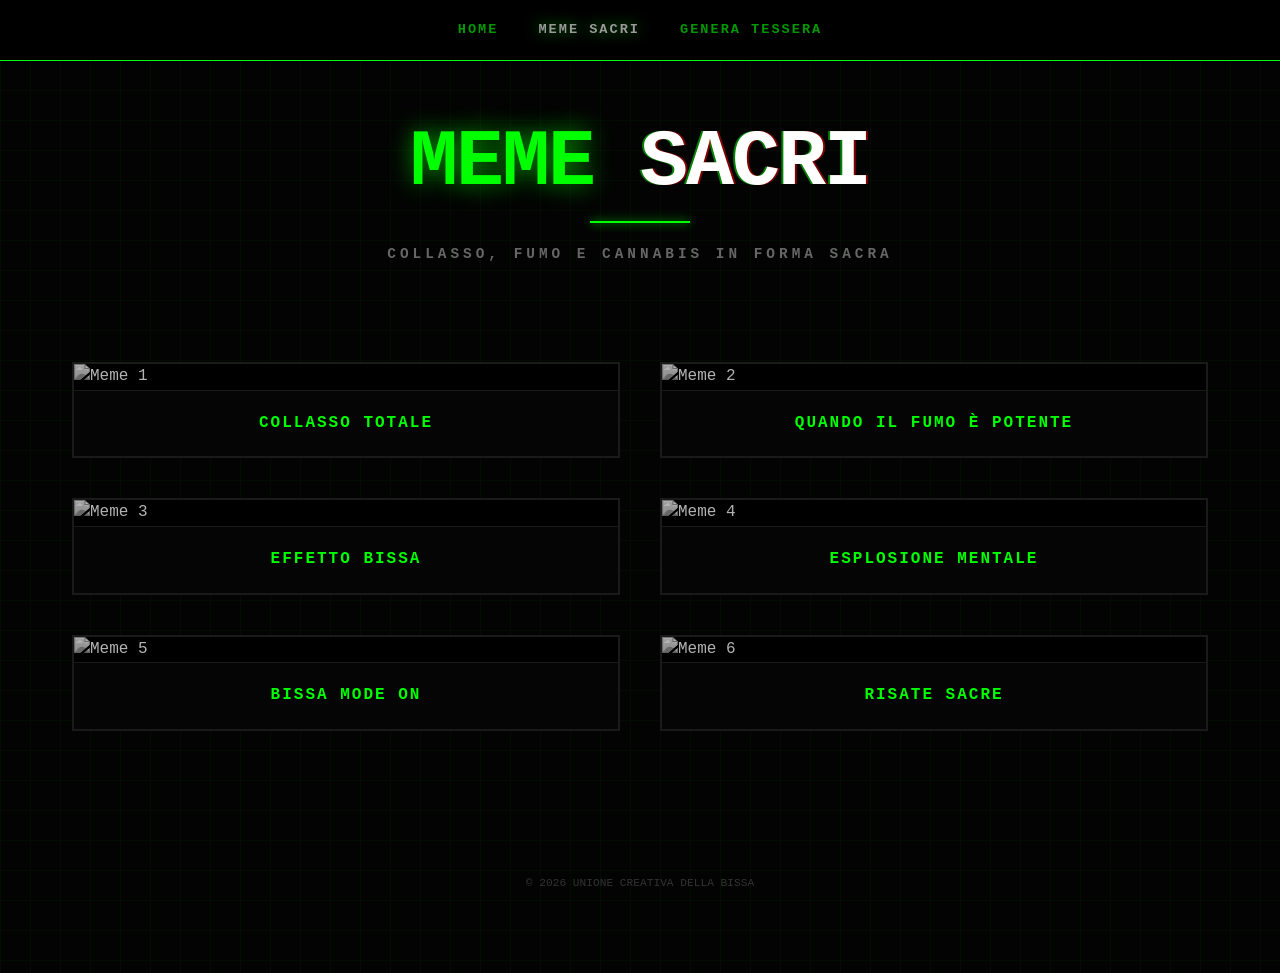
==== meme.html @ ab6228ea "Update meme.html" ====
<!DOCTYPE html>
<html lang="it">
<head>
    <meta charset="UTF-8">
    <meta name="viewport" content="width=device-width, initial-scale=1.0">
    <title>Meme Sacri – Unione Creativa della Bissa</title>
    <link rel="stylesheet" href="style.css">
</head>
<body>

    <nav class="navbar">
        <a href="index.html">Home</a>
        <a href="meme.html" style="color: #fff; text-shadow: 0 0 15px #0f0;">Meme Sacri</a>
        <a href="tessera.html">Genera Tessera</a>
    </nav>

    <header class="hero-small">
        <h1 class="glow-title"><span class="highlight">MEME</span> SACRI</h1>
        <div class="divider"></div>
        <p class="subtitle">COLLASSO, FUMO E CANNABIS IN FORMA SACRA</p>
    </header>

    <main class="main-content">
        <section class="cards">
            
            <div class="card">
                <img src="https://media.giphy.com/media/v1.Y2lkPTc5MGI3NjExM25tdHI0dDh4dDQzdHNrdzM2cTU2OHlpNXdyMjB5eTFodDI0aTFmdSZlcD12MV9naWZzX3NlYXJjaCZjdD1n/3oEjHGr1Fhz0kyv8Ig/giphy.gif" alt="Meme 1">
                <p>Collasso totale</p>
            </div>

            <div class="card">
                <img src="https://media.giphy.com/media/l0HlSNOxJB956qwfK/giphy.gif" alt="Meme 2">
                <p>Quando il fumo è potente</p>
            </div>

            <div class="card">
                <img src="https://media.giphy.com/media/xT0xeJpnrWC4XWblEk/giphy.gif" alt="Meme 3">
                <p>Effetto bissa</p>
            </div>

            <div class="card">
                <img src="https://media.giphy.com/media/3o6ZtpxSZbQRRnwCKQ/giphy.gif" alt="Meme 4">
                <p>Esplosione mentale</p>
            </div>

            <div class="card">
                <img src="https://media.giphy.com/media/26BRv0ThflsHCqDrG/giphy.gif" alt="Meme 5">
                <p>Bissa mode on</p>
            </div>

            <div class="card">
                <img src="https://media.giphy.com/media/3o7TKLq1H0S5FX6o6Q/giphy.gif" alt="Meme 6">
                <p>Risate sacre</p>
            </div>

        </section>
    </main>

    <footer>
        <p>&copy; 2026 Unione Creativa della Bissa</p>
    </footer>

</body>
</html>
---- style.css ----
/* =========================================
   CORE SETUP & GRID BACKGROUND
   ========================================= */
* { margin: 0; padding: 0; box-sizing: border-box; }

body { 
    font-family: 'Courier New', Courier, monospace;
    background: #030303; 
    color: #fff; 
    line-height: 1.6;
    overflow-x: hidden;
    background-image: 
        linear-gradient(rgba(0, 255, 0, 0.03) 1px, transparent 1px),
        linear-gradient(90deg, rgba(0, 255, 0, 0.03) 1px, transparent 1px);
    background-size: 30px 30px;
}

/* =========================================
   NAVBAR
   ========================================= */
.navbar { 
    display: flex; justify-content: center; gap: 2.5rem; 
    padding: 1.2rem; background: rgba(0, 0, 0, 0.9); 
    border-bottom: 1px solid #0f0; position: sticky; top: 0; z-index: 1000;
    backdrop-filter: blur(10px);
}

.navbar a { 
    color: #0f0; text-decoration: none; font-weight: bold;
    font-size: 0.85rem; letter-spacing: 2px; text-transform: uppercase;
    transition: 0.3s; opacity: 0.6;
}

.navbar a:hover { opacity: 1; text-shadow: 0 0 10px #0f0; }

/* =========================================
   HERO SECTIONS
   ========================================= */
.hero {
    padding: 8rem 2rem 4rem; text-align: center;
    background: radial-gradient(circle at center, rgba(0, 255, 0, 0.08) 0%, transparent 70%);
}

.hero-small {
    padding: 4rem 1rem 2rem; text-align: center;
}

.glow-title {
    font-size: clamp(2.5rem, 8vw, 5rem); line-height: 0.95; color: #fff;
    margin-bottom: 1rem; text-transform: uppercase; letter-spacing: -2px;
    text-shadow: 2px 0 rgba(255,0,0,0.5), -2px 0 rgba(0,255,0,0.5); /* Glitch */
}

.highlight { color: #0f0; text-shadow: 0 0 25px rgba(0, 255, 0, 0.6); }

.subtitle {
    color: #666; font-size: 0.9rem; letter-spacing: 4px;
    text-transform: uppercase; font-weight: bold;
}

.divider {
    height: 2px; width: 100px; background: #0f0; margin: 20px auto; 
    box-shadow: 0 0 10px #0f0;
}

/* Pulsanti */
.hero-btns {
    margin-top: 3rem; display: flex; justify-content: center; gap: 15px;
}

.btn-primary, .btn-secondary {
    padding: 14px 28px; text-decoration: none; font-weight: bold;
    text-transform: uppercase; font-size: 0.8rem; border-radius: 2px;
    transition: 0.3s;
}

.btn-primary { background: #0f0; color: #000; border: 1px solid #0f0; }
.btn-secondary { border: 1px solid #444; color: #888; }

.btn-primary:hover { box-shadow: 0 0 25px #0f0; transform: scale(1.05); }
.btn-secondary:hover { border-color: #0f0; color: #0f0; background: rgba(0,255,0,0.05); }

/* =========================================
   LAYOUT INDEX (Allineato e Flex)
   ========================================= */
.main-content { max-width: 1200px; margin: 0 auto; padding: 4rem 2rem; }

.manifesto {
    display: flex; flex-wrap: wrap; gap: 2.5rem; /* Flex per altezza uguale */
}

.manifesto-card {
    flex: 1; min-width: 300px; /* Si espandono uguali */
    background: rgba(10, 10, 10, 0.85); padding: 3rem;
    border: 1px solid #1a1a1a; transition: 0.4s; backdrop-filter: blur(4px);
    display: flex; flex-direction: column; justify-content: center;
}

.manifesto-card:hover {
    border-color: #0f0; transform: translateY(-5px);
    box-shadow: 0 0 30px rgba(0, 255, 0, 0.1);
}

.manifesto-card h2 { 
    color: #0f0; margin-bottom: 1.5rem; text-transform: uppercase; 
    font-size: 1.4rem; display: flex; align-items: center; gap: 10px;
}
.manifesto-card h2::after { content: "_"; animation: blink 1s infinite; }
@keyframes blink { 50% { opacity: 0; } }

/* =========================================
   PILASTRI HACKER STYLE (Il fix richiesto)
   ========================================= */
.pilastri-list { list-style: none; width: 100%; }

.pilastri-list li {
    background: rgba(0, 255, 0, 0.02);
    border: 1px solid rgba(0, 255, 0, 0.1);
    margin-bottom: 12px; padding: 15px;
    display: flex; align-items: center;
    transition: all 0.3s ease; cursor: crosshair;
}

.pilastri-list li:hover {
    background: rgba(0, 255, 0, 0.1); border-color: #0f0;
    transform: translateX(10px); box-shadow: -5px 0 15px rgba(0, 255, 0, 0.2);
}

.pilastri-list span {
    font-family: monospace; font-weight: bold; color: #000;
    background: #0f0; padding: 4px 8px; margin-right: 15px;
    font-size: 0.8rem; box-shadow: 0 0 5px #0f0;
}

/* =========================================
   MEME GRID - GIGANTI (400px+)
   ========================================= */
.cards { 
    display: grid;
    /* Qui sta la magia: minimo 400px rende le card enormi */
    grid-template-columns: repeat(auto-fill, minmax(400px, 1fr));
    gap: 40px; 
}

.card { 
    background: #000; border: 2px solid #1a1a1a; 
    transition: 0.4s; overflow: hidden; position: relative;
}

.card:hover { 
    border-color: #0f0; transform: scale(1.02); z-index: 10;
    box-shadow: 0 0 30px rgba(0, 255, 0, 0.15); 
}

.card img { 
    width: 100%; height: 400px; /* Immagini altissime */
    object-fit: cover; filter: grayscale(100%) brightness(0.7); 
    transition: 0.5s; 
}

.card:hover img { filter: grayscale(0%) brightness(1); }

.card p { 
    padding: 20px; color: #0f0; font-size: 1rem; 
    text-align: center; font-weight: bold; text-transform: uppercase; letter-spacing: 2px;
    background: #050505; border-top: 1px solid #1a1a1a;
}

footer { text-align: center; padding: 5rem; color: #333; font-size: 0.7rem; text-transform: uppercase; }

@media (max-width: 768px) {
    .manifesto { flex-direction: column; }
    .hero { padding: 4rem 1rem; }
    .hero-btns { flex-direction: column; }
    .cards { grid-template-columns: 1fr; } /* Mobile: una colonna gigante */
}
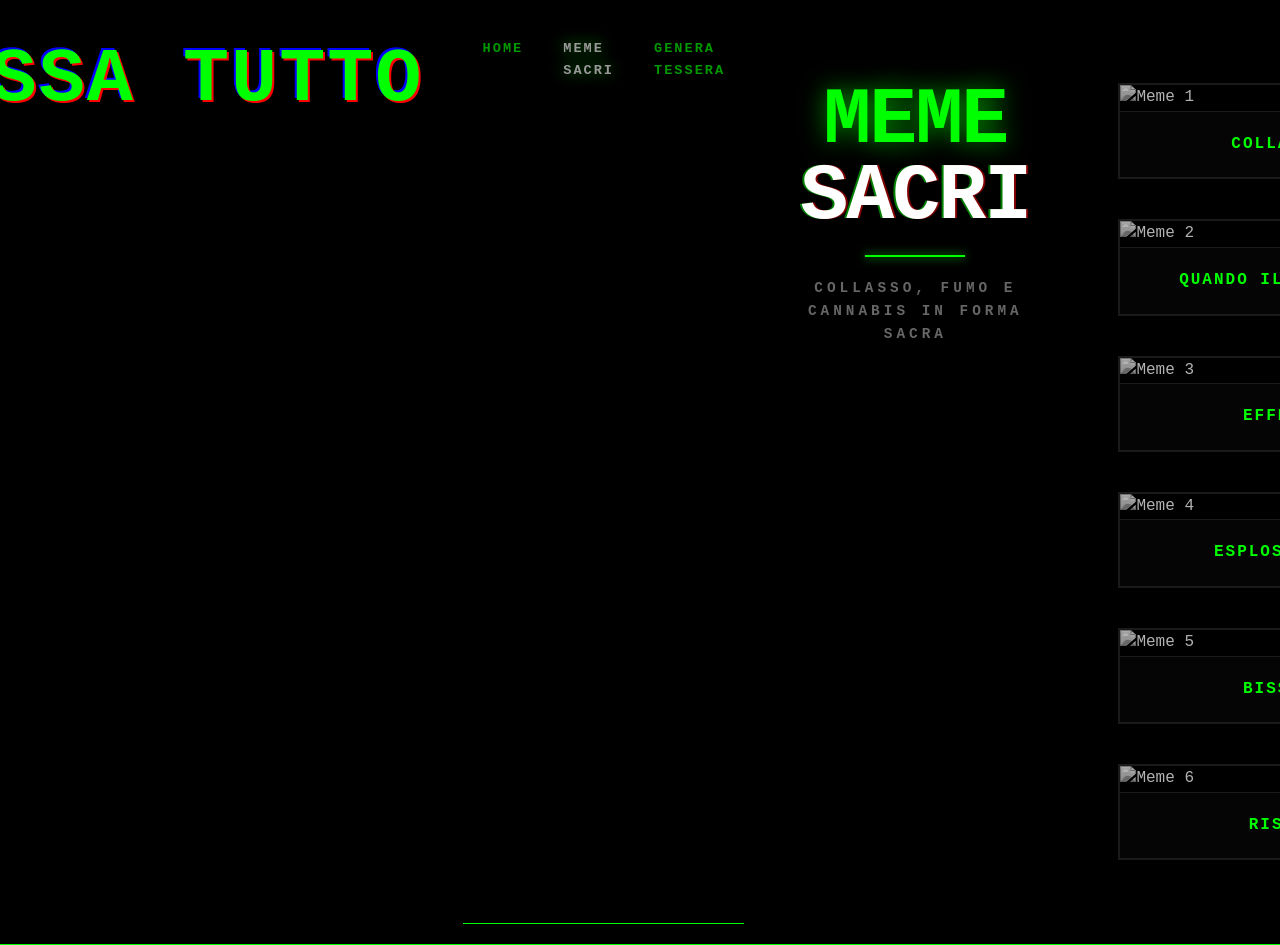
==== commit 14cf7699: "Update meme.html" ====
--- a/meme.html
+++ b/meme.html
@@ -7,6 +7,39 @@
     <link rel="stylesheet" href="style.css">
 </head>
 <body>
+
+<div id="bissa-popup">
+        <h1 id="bissa-text">⚠️ BISSA TUTTO ⚠️</h1>
+    </div>
+
+    <nav class="navbar">
+    ```
+
+**Sostituisci lo Script alla fine (prima di `</body>`):**
+
+```html
+    <footer>
+        <p>&copy; 2026 Unione Creativa della Bissa</p>
+    </footer>
+
+    <script>
+        function triggerBissa() {
+            const popup = document.getElementById('bissa-popup');
+            
+            // 1. Aggiunge la classe che fa partire l'animazione di zoom-in
+            popup.classList.add('active');
+            
+            // 2. Aspetta 1.8 secondi e rimuove la classe (zoom-out)
+            setTimeout(() => {
+                popup.classList.remove('active');
+            }, 1800);
+        }
+    </script>
+    
+
+    <div id="bissa-overlay">
+        <h1 id="bissa-text">BISSA TUTTO</h1>
+    </div>
 
     <nav class="navbar">
         <a href="index.html">Home</a>
@@ -23,32 +56,32 @@
     <main class="main-content">
         <section class="cards">
             
-            <div class="card">
+            <div class="card" onclick="triggerBissa()">
                 <img src="https://media.giphy.com/media/v1.Y2lkPTc5MGI3NjExM25tdHI0dDh4dDQzdHNrdzM2cTU2OHlpNXdyMjB5eTFodDI0aTFmdSZlcD12MV9naWZzX3NlYXJjaCZjdD1n/3oEjHGr1Fhz0kyv8Ig/giphy.gif" alt="Meme 1">
                 <p>Collasso totale</p>
             </div>
 
-            <div class="card">
+            <div class="card" onclick="triggerBissa()">
                 <img src="https://media.giphy.com/media/l0HlSNOxJB956qwfK/giphy.gif" alt="Meme 2">
                 <p>Quando il fumo è potente</p>
             </div>
 
-            <div class="card">
+            <div class="card" onclick="triggerBissa()">
                 <img src="https://media.giphy.com/media/xT0xeJpnrWC4XWblEk/giphy.gif" alt="Meme 3">
                 <p>Effetto bissa</p>
             </div>
 
-            <div class="card">
+            <div class="card" onclick="triggerBissa()">
                 <img src="https://media.giphy.com/media/3o6ZtpxSZbQRRnwCKQ/giphy.gif" alt="Meme 4">
                 <p>Esplosione mentale</p>
             </div>
 
-            <div class="card">
+            <div class="card" onclick="triggerBissa()">
                 <img src="https://media.giphy.com/media/26BRv0ThflsHCqDrG/giphy.gif" alt="Meme 5">
                 <p>Bissa mode on</p>
             </div>
 
-            <div class="card">
+            <div class="card" onclick="triggerBissa()">
                 <img src="https://media.giphy.com/media/3o7TKLq1H0S5FX6o6Q/giphy.gif" alt="Meme 6">
                 <p>Risate sacre</p>
             </div>
@@ -60,5 +93,19 @@
         <p>&copy; 2026 Unione Creativa della Bissa</p>
     </footer>
 
+    <script>
+        function triggerBissa() {
+            const overlay = document.getElementById('bissa-overlay');
+            
+            // 1. Mostra l'overlay
+            overlay.style.display = 'flex';
+            
+            // 2. Aspetta 1.5 secondi e poi nascondilo
+            setTimeout(() => {
+                overlay.style.display = 'none';
+            }, 1500);
+        }
+    </script>
+
 </body>
 </html>
--- a/style.css
+++ b/style.css
@@ -174,3 +174,59 @@
     .hero-btns { flex-direction: column; }
     .cards { grid-template-columns: 1fr; } /* Mobile: una colonna gigante */
 }
+
+/* =========================================
+   POPUP "BISSA TUTTO" (Centrale)
+   ========================================= */
+/* Il contenitore del popup (inizialmente nascosto) */
+#bissa-popup {
+    position: fixed;
+    top: 50%;
+    left: 50%;
+    /* Centratura perfetta + parte piccolissimo (scale 0) */
+    transform: translate(-50%, -50%) scale(0);
+    background: #000;
+    border: 4px solid #0f0;
+    padding: 40px 60px;
+    box-shadow: 
+        0 0 0 100vmax rgba(0,0,0,0.7), /* Scurisce lo sfondo dietro */
+        0 0 60px rgba(0, 255, 0, 0.8), /* Bagliore verde esterno */
+        inset 0 0 20px rgba(0, 255, 0, 0.2); /* Bagliore interno */
+    z-index: 9999;
+    display: flex;
+    justify-content: center;
+    align-items: center;
+    /* Animazione di entrata "elastica" */
+    transition: transform 0.3s cubic-bezier(0.34, 1.56, 0.64, 1);
+    pointer-events: none; /* Evita click accidentali mentre è invisibile */
+    opacity: 0;
+}
+
+/* Quando aggiungiamo la classe .active col Javascript */
+#bissa-popup.active {
+    transform: translate(-50%, -50%) scale(1); /* Diventa grande normale */
+    opacity: 1;
+    pointer-events: auto;
+}
+
+/* Il testo dentro che trema */
+#bissa-text {
+    font-size: clamp(2.5rem, 6vw, 5rem);
+    font-weight: 900;
+    color: #0f0;
+    text-transform: uppercase;
+    letter-spacing: 2px;
+    text-shadow: 
+        2px 2px #f00,
+        -2px -2px #00f;
+    animation: violentShake 0.15s infinite; /* Tremolio veloce */
+    white-space: nowrap;
+}
+
+@keyframes violentShake {
+    0% { transform: translate(2px, 2px) rotate(1deg); }
+    25% { transform: translate(-2px, -3px) rotate(-1deg); }
+    50% { transform: translate(3px, 1px) rotate(2deg); }
+    75% { transform: translate(-3px, 2px) rotate(-2deg); }
+    100% { transform: translate(2px, -1px) rotate(1deg); }
+}
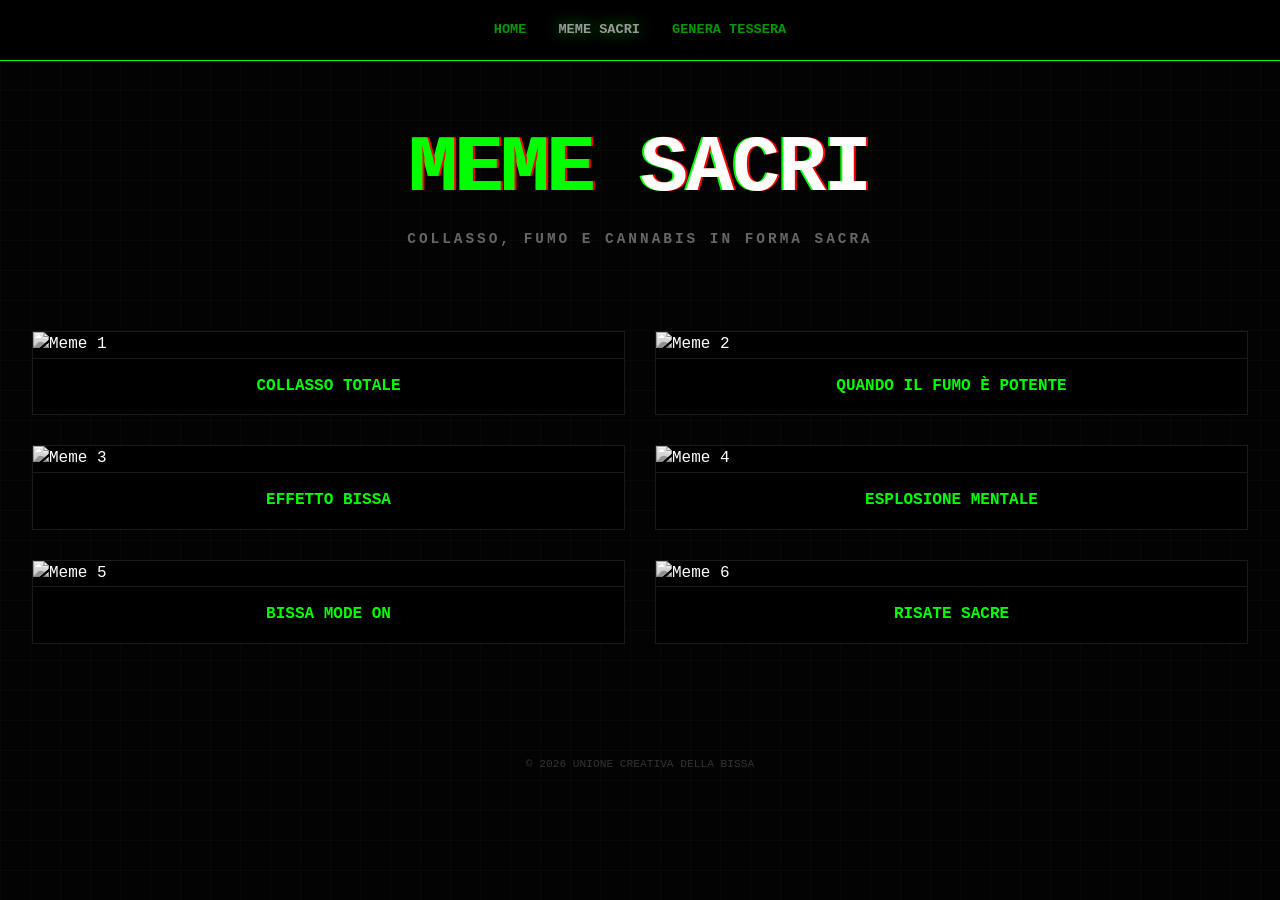
==== commit 8148bbc4: "Update meme.html" ====
--- a/meme.html
+++ b/meme.html
@@ -8,37 +8,8 @@
 </head>
 <body>
 
-<div id="bissa-popup">
+    <div id="bissa-popup">
         <h1 id="bissa-text">⚠️ BISSA TUTTO ⚠️</h1>
-    </div>
-
-    <nav class="navbar">
-    ```
-
-**Sostituisci lo Script alla fine (prima di `</body>`):**
-
-```html
-    <footer>
-        <p>&copy; 2026 Unione Creativa della Bissa</p>
-    </footer>
-
-    <script>
-        function triggerBissa() {
-            const popup = document.getElementById('bissa-popup');
-            
-            // 1. Aggiunge la classe che fa partire l'animazione di zoom-in
-            popup.classList.add('active');
-            
-            // 2. Aspetta 1.8 secondi e rimuove la classe (zoom-out)
-            setTimeout(() => {
-                popup.classList.remove('active');
-            }, 1800);
-        }
-    </script>
-    
-
-    <div id="bissa-overlay">
-        <h1 id="bissa-text">BISSA TUTTO</h1>
     </div>
 
     <nav class="navbar">
@@ -95,14 +66,14 @@
 
     <script>
         function triggerBissa() {
-            const overlay = document.getElementById('bissa-overlay');
+            const popup = document.getElementById('bissa-popup');
             
-            // 1. Mostra l'overlay
-            overlay.style.display = 'flex';
+            // Attiva il popup centrale
+            popup.classList.add('active');
             
-            // 2. Aspetta 1.5 secondi e poi nascondilo
+            // Lo nasconde dopo 1.5 secondi
             setTimeout(() => {
-                overlay.style.display = 'none';
+                popup.classList.remove('active');
             }, 1500);
         }
     </script>
--- a/style.css
+++ b/style.css
@@ -1,232 +1,88 @@
 /* =========================================
-   CORE SETUP & GRID BACKGROUND
+   CORE & GRID BACKGROUND
    ========================================= */
 * { margin: 0; padding: 0; box-sizing: border-box; }
 
 body { 
     font-family: 'Courier New', Courier, monospace;
-    background: #030303; 
-    color: #fff; 
-    line-height: 1.6;
-    overflow-x: hidden;
-    background-image: 
-        linear-gradient(rgba(0, 255, 0, 0.03) 1px, transparent 1px),
-        linear-gradient(90deg, rgba(0, 255, 0, 0.03) 1px, transparent 1px);
+    background: #030303; color: #fff; line-height: 1.6;
+    background-image: linear-gradient(rgba(0, 255, 0, 0.03) 1px, transparent 1px), 
+                      linear-gradient(90deg, rgba(0, 255, 0, 0.03) 1px, transparent 1px);
     background-size: 30px 30px;
 }
 
+/* NAVBAR */
+.navbar { 
+    display: flex; justify-content: center; gap: 2rem; padding: 1.2rem;
+    background: rgba(0,0,0,0.95); border-bottom: 1px solid #0f0;
+    position: sticky; top: 0; z-index: 1000; backdrop-filter: blur(10px);
+}
+.navbar a { color: #0f0; text-decoration: none; font-weight: bold; font-size: 0.85rem; text-transform: uppercase; opacity: 0.6; transition: 0.3s; }
+.navbar a:hover { opacity: 1; text-shadow: 0 0 10px #0f0; }
+
+/* HERO SECTIONS */
+.hero { padding: 6rem 2rem 3rem; text-align: center; }
+.hero-small { padding: 4rem 1rem 2rem; text-align: center; }
+.glow-title { font-size: clamp(2.5rem, 8vw, 5rem); text-transform: uppercase; letter-spacing: -2px; text-shadow: 2px 0 #f00, -2px 0 #0f0; line-height: 1.1; }
+.highlight { color: #0f0; }
+.subtitle { color: #666; font-size: 0.9rem; letter-spacing: 3px; text-transform: uppercase; margin-top: 15px; font-weight: bold; }
+
 /* =========================================
-   NAVBAR
+   HOME: MANIFESTO & PILASTRI (Fix Altezze)
    ========================================= */
-.navbar { 
-    display: flex; justify-content: center; gap: 2.5rem; 
-    padding: 1.2rem; background: rgba(0, 0, 0, 0.9); 
-    border-bottom: 1px solid #0f0; position: sticky; top: 0; z-index: 1000;
-    backdrop-filter: blur(10px);
+.manifesto { 
+    display: flex; flex-wrap: wrap; gap: 2rem; 
+    align-items: stretch; /* Fix: Card con altezza uguale */
+}
+.manifesto-card { 
+    flex: 1; min-width: 320px; background: rgba(10, 10, 10, 0.9); 
+    padding: 2.5rem; border: 1px solid #1a1a1a; transition: 0.4s;
+}
+.manifesto-card:hover { border-color: #0f0; box-shadow: 0 0 20px rgba(0,255,0,0.1); }
+.manifesto-card h2 { color: #0f0; margin-bottom: 1.5rem; text-transform: uppercase; font-size: 1.5rem; border-left: 3px solid #0f0; padding-left: 15px; }
+
+.pilastri-list { list-style: none; }
+.pilastri-list li { 
+    background: rgba(0, 255, 0, 0.03); border: 1px solid rgba(0, 255, 0, 0.1);
+    margin-bottom: 10px; padding: 12px; display: flex; align-items: center; 
+    font-size: 1rem; transition: 0.3s; 
+}
+.pilastri-list li:hover { background: rgba(0, 255, 0, 0.1); border-color: #0f0; transform: translateX(10px); }
+.pilastri-list span { background: #0f0; color: #000; font-weight: bold; padding: 2px 8px; margin-right: 15px; font-size: 0.8rem; }
+
+/* =========================================
+   MEME: GRID GIGANTE
+   ========================================= */
+.main-content { max-width: 1300px; margin: 0 auto; padding: 3rem 2rem; }
+.cards { 
+    display: grid; 
+    grid-template-columns: repeat(auto-fit, minmax(400px, 1fr)); /* Meme giganti */
+    gap: 30px; 
+}
+.card { background: #000; border: 1px solid #1a1a1a; transition: 0.4s; overflow: hidden; cursor: pointer; }
+.card:hover { border-color: #0f0; transform: translateY(-10px); }
+.card img { width: 100%; height: 450px; object-fit: cover; filter: grayscale(100%); transition: 0.5s; }
+.card:hover img { filter: grayscale(0%); }
+.card p { padding: 15px; color: #0f0; text-align: center; font-weight: bold; text-transform: uppercase; border-top: 1px solid #1a1a1a; }
+
+/* =========================================
+   POPUP BISSA TUTTO (Centrale)
+   ========================================= */
+#bissa-popup {
+    position: fixed; top: 50%; left: 50%;
+    transform: translate(-50%, -50%) scale(0);
+    z-index: 9999; background: #000; border: 5px solid #0f0;
+    padding: 40px; opacity: 0; pointer-events: none;
+    transition: 0.2s cubic-bezier(0.175, 0.885, 0.32, 1.275);
+    box-shadow: 0 0 100px rgba(0,0,0,0.9), 0 0 40px rgba(0,255,0,0.4);
+}
+#bissa-popup.active { transform: translate(-50%, -50%) scale(1); opacity: 1; }
+#bissa-text { font-size: 4rem; color: #0f0; font-weight: 900; animation: shake 0.1s infinite; text-shadow: 3px 0 #f00; }
+
+@keyframes shake {
+    0% { transform: translate(1px, 1px); }
+    50% { transform: translate(-1px, -2px); }
+    100% { transform: translate(1px, 1px); }
 }
 
-.navbar a { 
-    color: #0f0; text-decoration: none; font-weight: bold;
-    font-size: 0.85rem; letter-spacing: 2px; text-transform: uppercase;
-    transition: 0.3s; opacity: 0.6;
-}
-
-.navbar a:hover { opacity: 1; text-shadow: 0 0 10px #0f0; }
-
-/* =========================================
-   HERO SECTIONS
-   ========================================= */
-.hero {
-    padding: 8rem 2rem 4rem; text-align: center;
-    background: radial-gradient(circle at center, rgba(0, 255, 0, 0.08) 0%, transparent 70%);
-}
-
-.hero-small {
-    padding: 4rem 1rem 2rem; text-align: center;
-}
-
-.glow-title {
-    font-size: clamp(2.5rem, 8vw, 5rem); line-height: 0.95; color: #fff;
-    margin-bottom: 1rem; text-transform: uppercase; letter-spacing: -2px;
-    text-shadow: 2px 0 rgba(255,0,0,0.5), -2px 0 rgba(0,255,0,0.5); /* Glitch */
-}
-
-.highlight { color: #0f0; text-shadow: 0 0 25px rgba(0, 255, 0, 0.6); }
-
-.subtitle {
-    color: #666; font-size: 0.9rem; letter-spacing: 4px;
-    text-transform: uppercase; font-weight: bold;
-}
-
-.divider {
-    height: 2px; width: 100px; background: #0f0; margin: 20px auto; 
-    box-shadow: 0 0 10px #0f0;
-}
-
-/* Pulsanti */
-.hero-btns {
-    margin-top: 3rem; display: flex; justify-content: center; gap: 15px;
-}
-
-.btn-primary, .btn-secondary {
-    padding: 14px 28px; text-decoration: none; font-weight: bold;
-    text-transform: uppercase; font-size: 0.8rem; border-radius: 2px;
-    transition: 0.3s;
-}
-
-.btn-primary { background: #0f0; color: #000; border: 1px solid #0f0; }
-.btn-secondary { border: 1px solid #444; color: #888; }
-
-.btn-primary:hover { box-shadow: 0 0 25px #0f0; transform: scale(1.05); }
-.btn-secondary:hover { border-color: #0f0; color: #0f0; background: rgba(0,255,0,0.05); }
-
-/* =========================================
-   LAYOUT INDEX (Allineato e Flex)
-   ========================================= */
-.main-content { max-width: 1200px; margin: 0 auto; padding: 4rem 2rem; }
-
-.manifesto {
-    display: flex; flex-wrap: wrap; gap: 2.5rem; /* Flex per altezza uguale */
-}
-
-.manifesto-card {
-    flex: 1; min-width: 300px; /* Si espandono uguali */
-    background: rgba(10, 10, 10, 0.85); padding: 3rem;
-    border: 1px solid #1a1a1a; transition: 0.4s; backdrop-filter: blur(4px);
-    display: flex; flex-direction: column; justify-content: center;
-}
-
-.manifesto-card:hover {
-    border-color: #0f0; transform: translateY(-5px);
-    box-shadow: 0 0 30px rgba(0, 255, 0, 0.1);
-}
-
-.manifesto-card h2 { 
-    color: #0f0; margin-bottom: 1.5rem; text-transform: uppercase; 
-    font-size: 1.4rem; display: flex; align-items: center; gap: 10px;
-}
-.manifesto-card h2::after { content: "_"; animation: blink 1s infinite; }
-@keyframes blink { 50% { opacity: 0; } }
-
-/* =========================================
-   PILASTRI HACKER STYLE (Il fix richiesto)
-   ========================================= */
-.pilastri-list { list-style: none; width: 100%; }
-
-.pilastri-list li {
-    background: rgba(0, 255, 0, 0.02);
-    border: 1px solid rgba(0, 255, 0, 0.1);
-    margin-bottom: 12px; padding: 15px;
-    display: flex; align-items: center;
-    transition: all 0.3s ease; cursor: crosshair;
-}
-
-.pilastri-list li:hover {
-    background: rgba(0, 255, 0, 0.1); border-color: #0f0;
-    transform: translateX(10px); box-shadow: -5px 0 15px rgba(0, 255, 0, 0.2);
-}
-
-.pilastri-list span {
-    font-family: monospace; font-weight: bold; color: #000;
-    background: #0f0; padding: 4px 8px; margin-right: 15px;
-    font-size: 0.8rem; box-shadow: 0 0 5px #0f0;
-}
-
-/* =========================================
-   MEME GRID - GIGANTI (400px+)
-   ========================================= */
-.cards { 
-    display: grid;
-    /* Qui sta la magia: minimo 400px rende le card enormi */
-    grid-template-columns: repeat(auto-fill, minmax(400px, 1fr));
-    gap: 40px; 
-}
-
-.card { 
-    background: #000; border: 2px solid #1a1a1a; 
-    transition: 0.4s; overflow: hidden; position: relative;
-}
-
-.card:hover { 
-    border-color: #0f0; transform: scale(1.02); z-index: 10;
-    box-shadow: 0 0 30px rgba(0, 255, 0, 0.15); 
-}
-
-.card img { 
-    width: 100%; height: 400px; /* Immagini altissime */
-    object-fit: cover; filter: grayscale(100%) brightness(0.7); 
-    transition: 0.5s; 
-}
-
-.card:hover img { filter: grayscale(0%) brightness(1); }
-
-.card p { 
-    padding: 20px; color: #0f0; font-size: 1rem; 
-    text-align: center; font-weight: bold; text-transform: uppercase; letter-spacing: 2px;
-    background: #050505; border-top: 1px solid #1a1a1a;
-}
-
-footer { text-align: center; padding: 5rem; color: #333; font-size: 0.7rem; text-transform: uppercase; }
-
-@media (max-width: 768px) {
-    .manifesto { flex-direction: column; }
-    .hero { padding: 4rem 1rem; }
-    .hero-btns { flex-direction: column; }
-    .cards { grid-template-columns: 1fr; } /* Mobile: una colonna gigante */
-}
-
-/* =========================================
-   POPUP "BISSA TUTTO" (Centrale)
-   ========================================= */
-/* Il contenitore del popup (inizialmente nascosto) */
-#bissa-popup {
-    position: fixed;
-    top: 50%;
-    left: 50%;
-    /* Centratura perfetta + parte piccolissimo (scale 0) */
-    transform: translate(-50%, -50%) scale(0);
-    background: #000;
-    border: 4px solid #0f0;
-    padding: 40px 60px;
-    box-shadow: 
-        0 0 0 100vmax rgba(0,0,0,0.7), /* Scurisce lo sfondo dietro */
-        0 0 60px rgba(0, 255, 0, 0.8), /* Bagliore verde esterno */
-        inset 0 0 20px rgba(0, 255, 0, 0.2); /* Bagliore interno */
-    z-index: 9999;
-    display: flex;
-    justify-content: center;
-    align-items: center;
-    /* Animazione di entrata "elastica" */
-    transition: transform 0.3s cubic-bezier(0.34, 1.56, 0.64, 1);
-    pointer-events: none; /* Evita click accidentali mentre è invisibile */
-    opacity: 0;
-}
-
-/* Quando aggiungiamo la classe .active col Javascript */
-#bissa-popup.active {
-    transform: translate(-50%, -50%) scale(1); /* Diventa grande normale */
-    opacity: 1;
-    pointer-events: auto;
-}
-
-/* Il testo dentro che trema */
-#bissa-text {
-    font-size: clamp(2.5rem, 6vw, 5rem);
-    font-weight: 900;
-    color: #0f0;
-    text-transform: uppercase;
-    letter-spacing: 2px;
-    text-shadow: 
-        2px 2px #f00,
-        -2px -2px #00f;
-    animation: violentShake 0.15s infinite; /* Tremolio veloce */
-    white-space: nowrap;
-}
-
-@keyframes violentShake {
-    0% { transform: translate(2px, 2px) rotate(1deg); }
-    25% { transform: translate(-2px, -3px) rotate(-1deg); }
-    50% { transform: translate(3px, 1px) rotate(2deg); }
-    75% { transform: translate(-3px, 2px) rotate(-2deg); }
-    100% { transform: translate(2px, -1px) rotate(1deg); }
-}
+footer { text-align: center; padding: 4rem; color: #333; font-size: 0.7rem; text-transform: uppercase; }
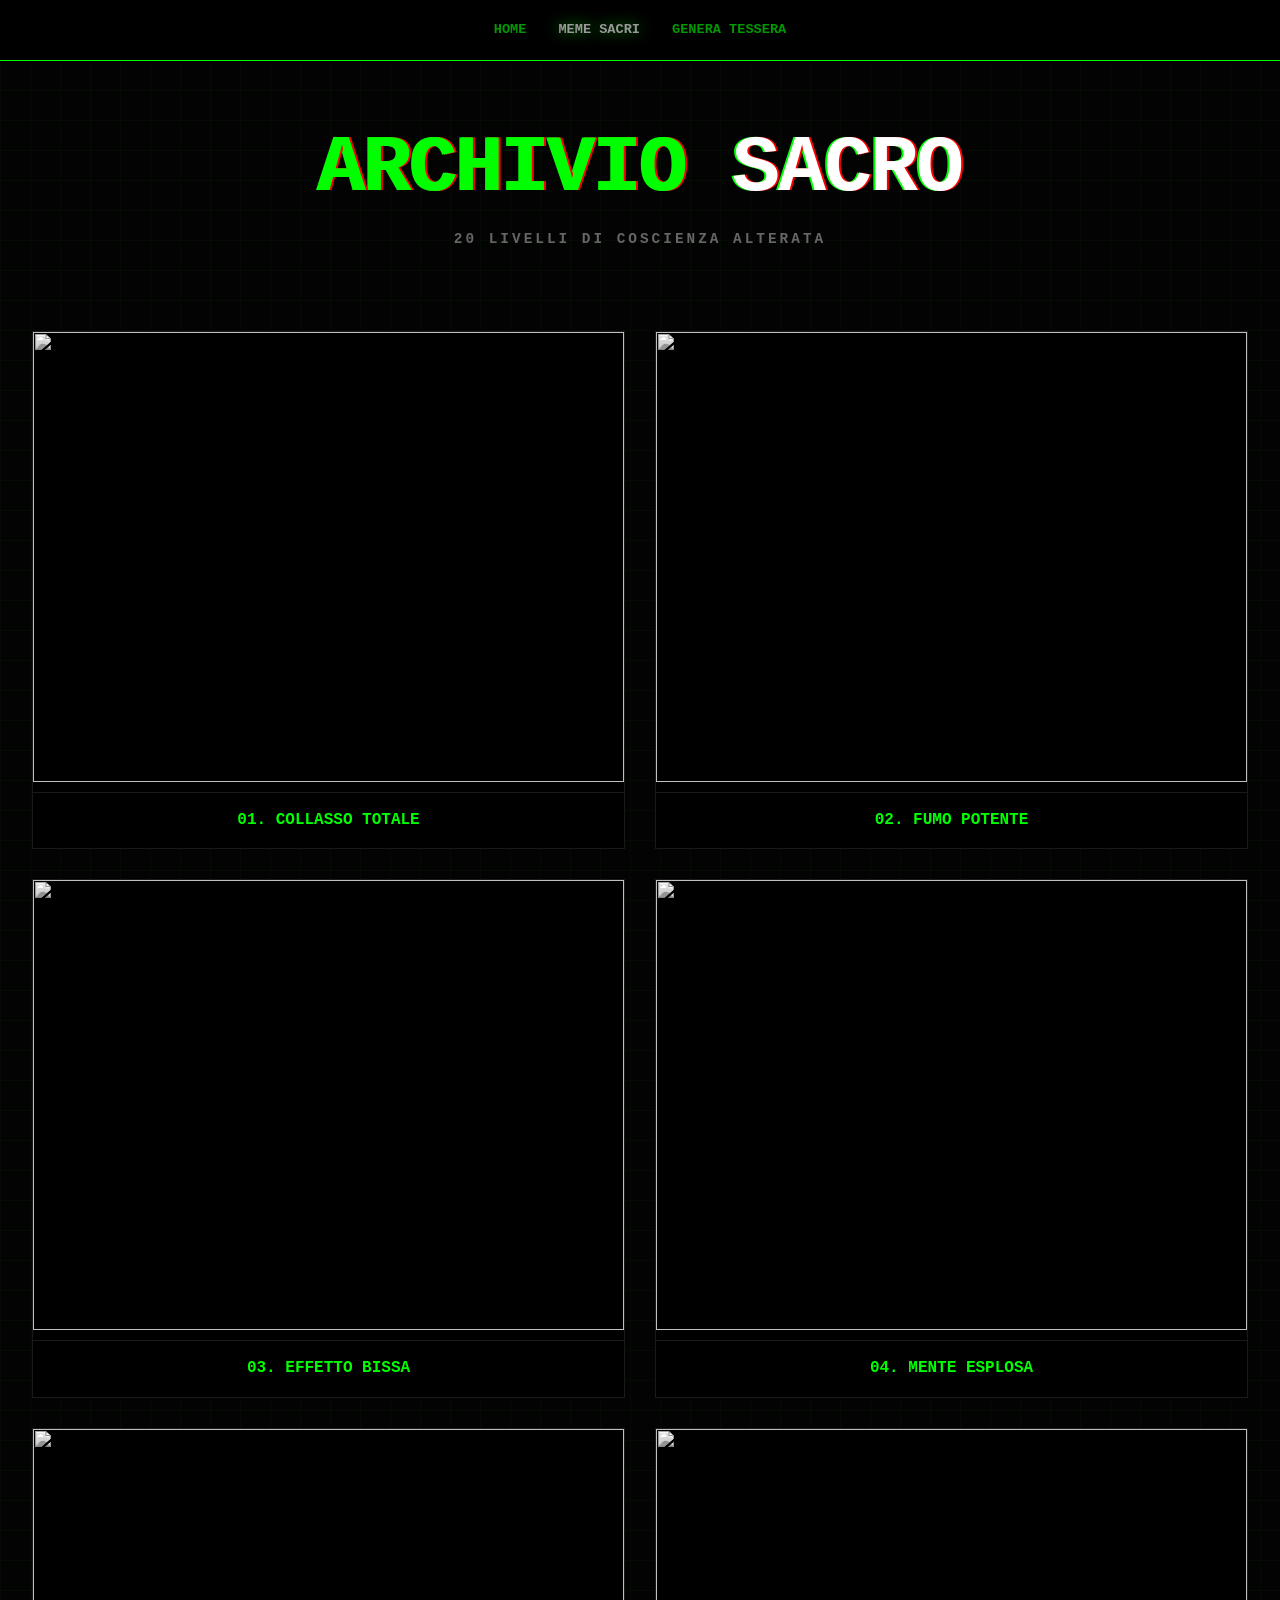
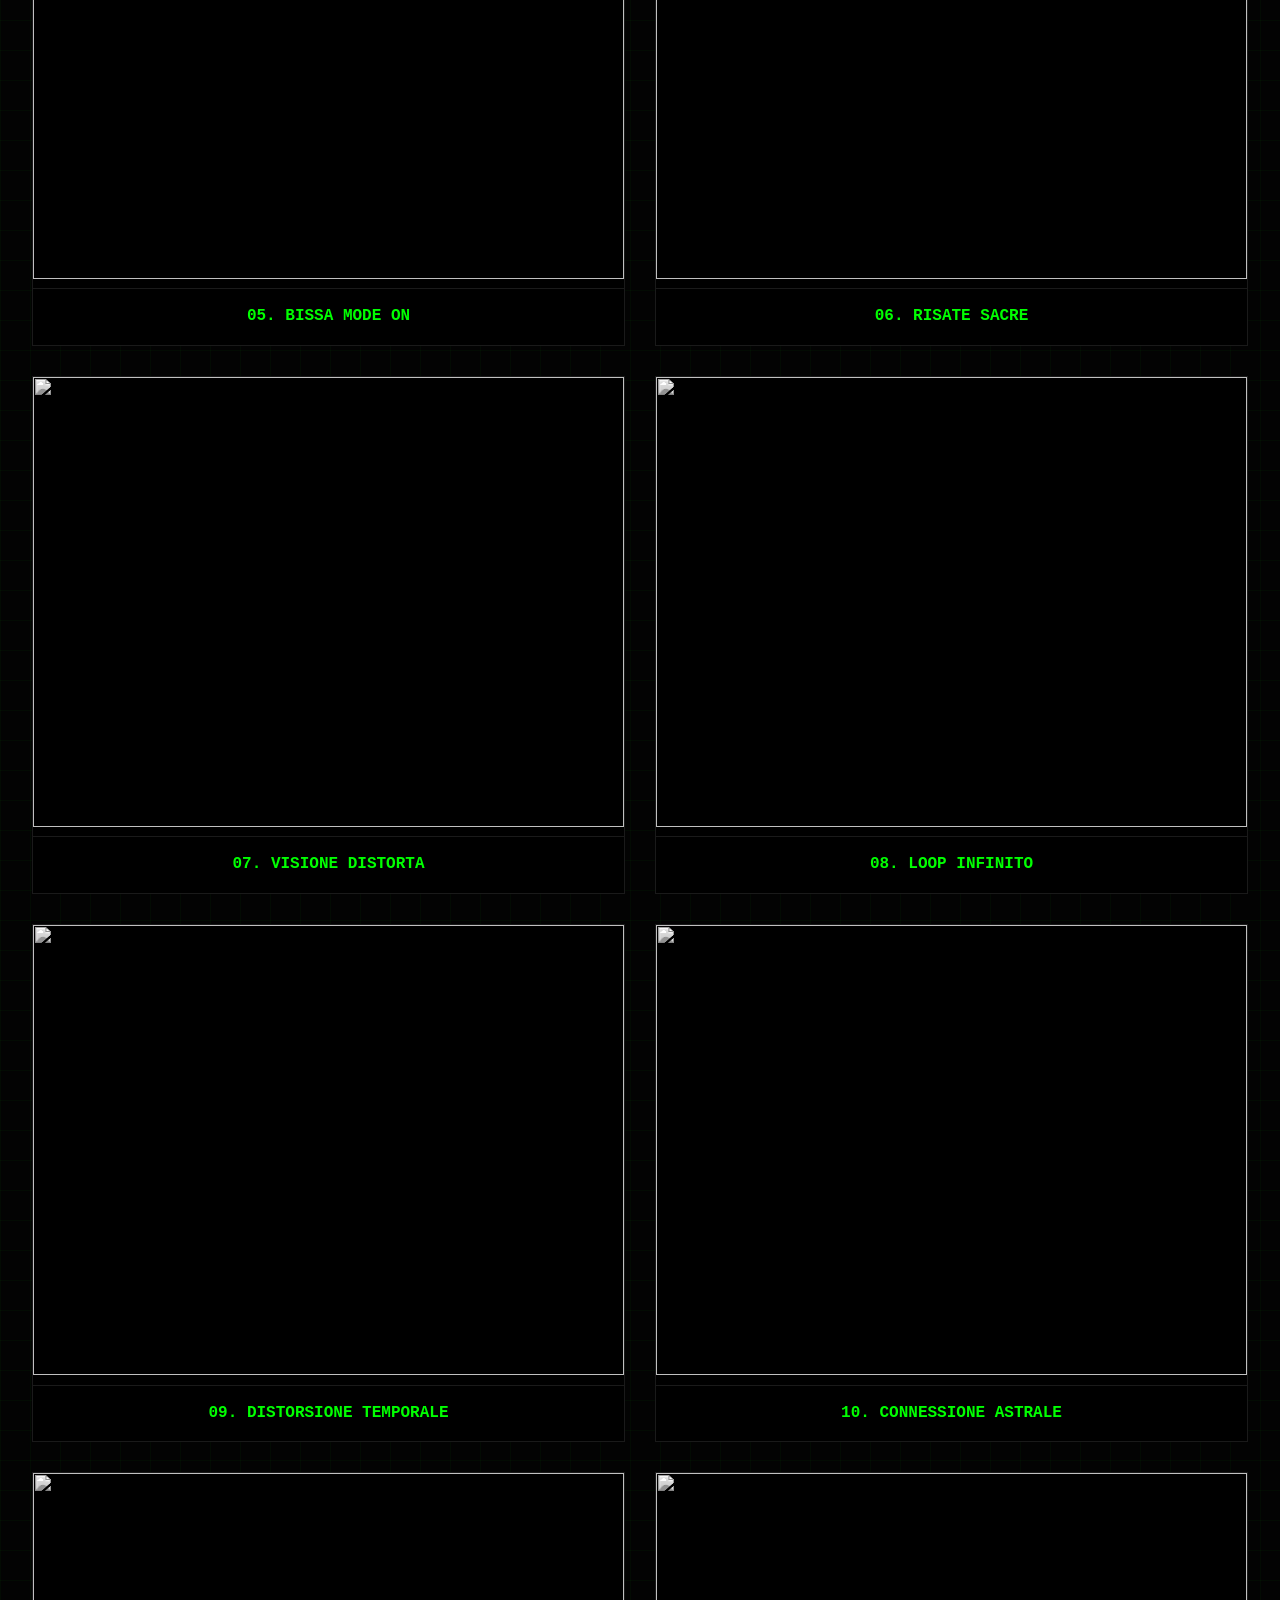
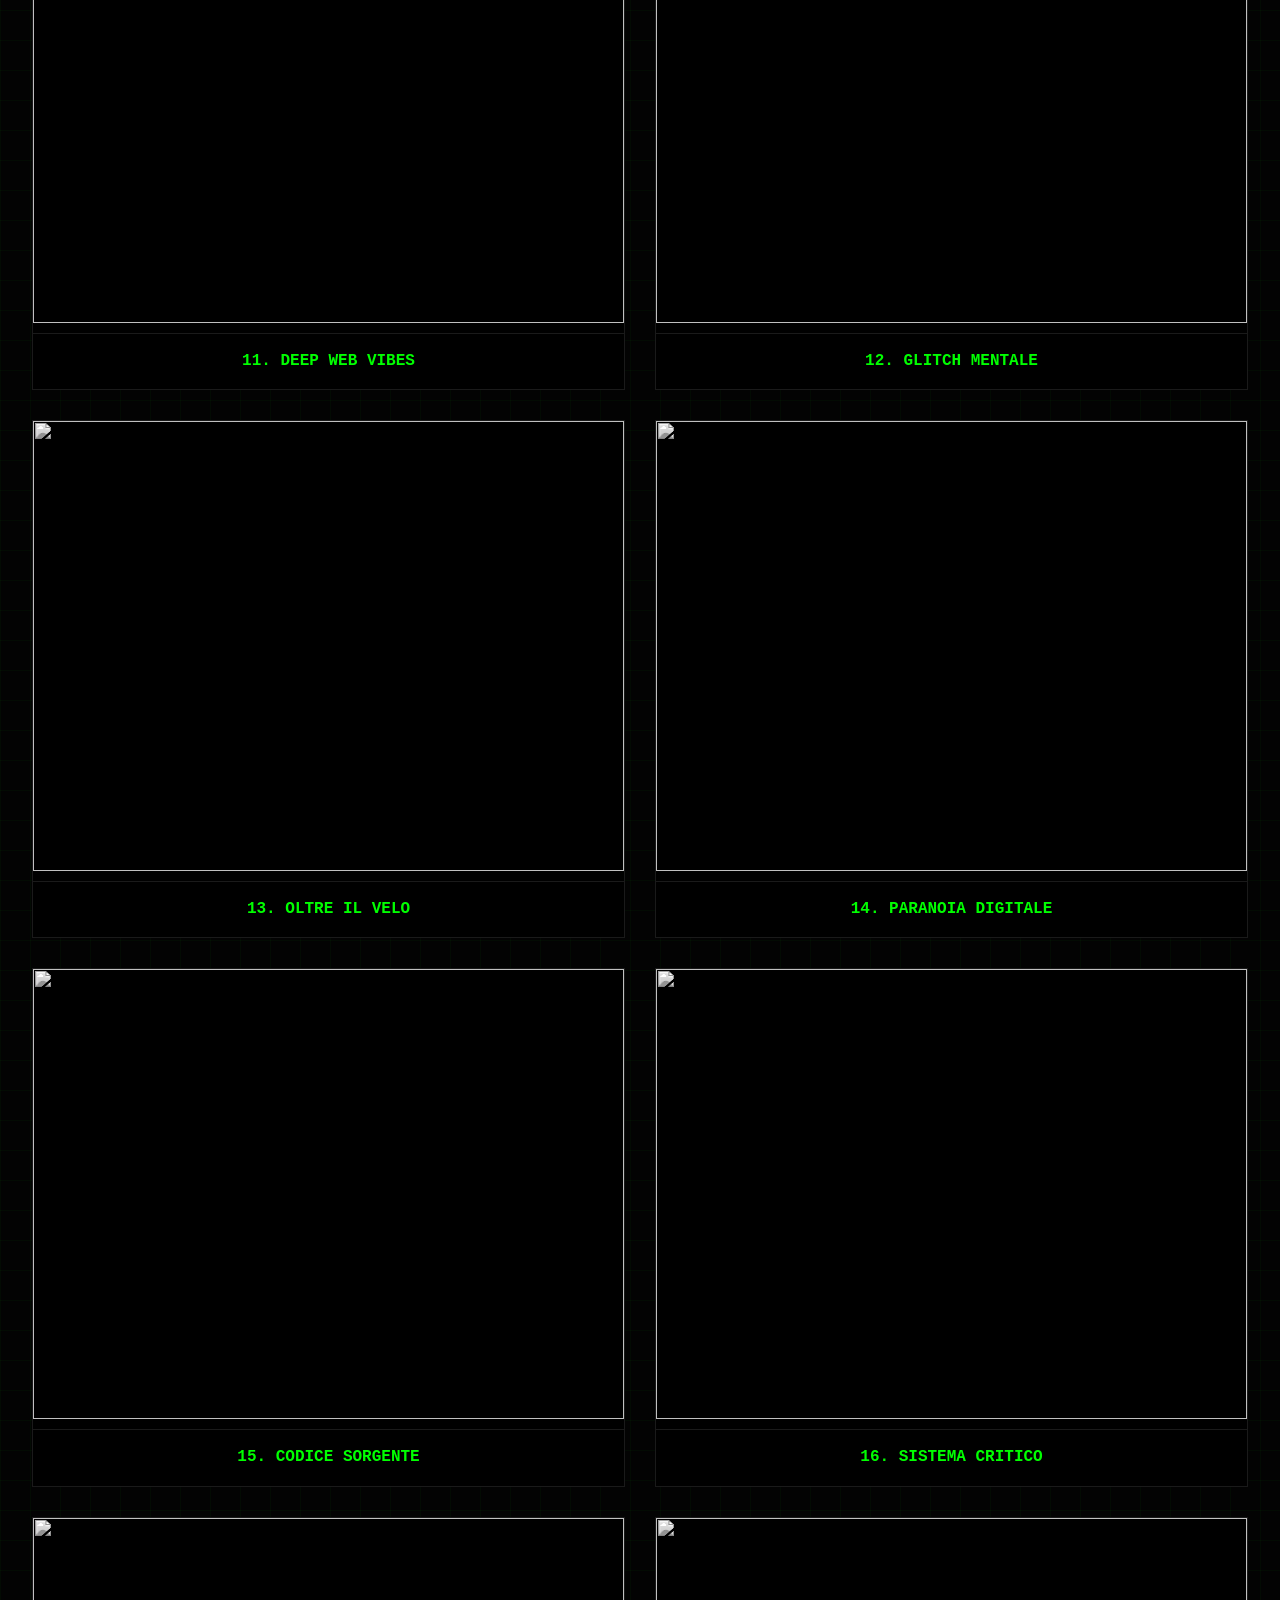
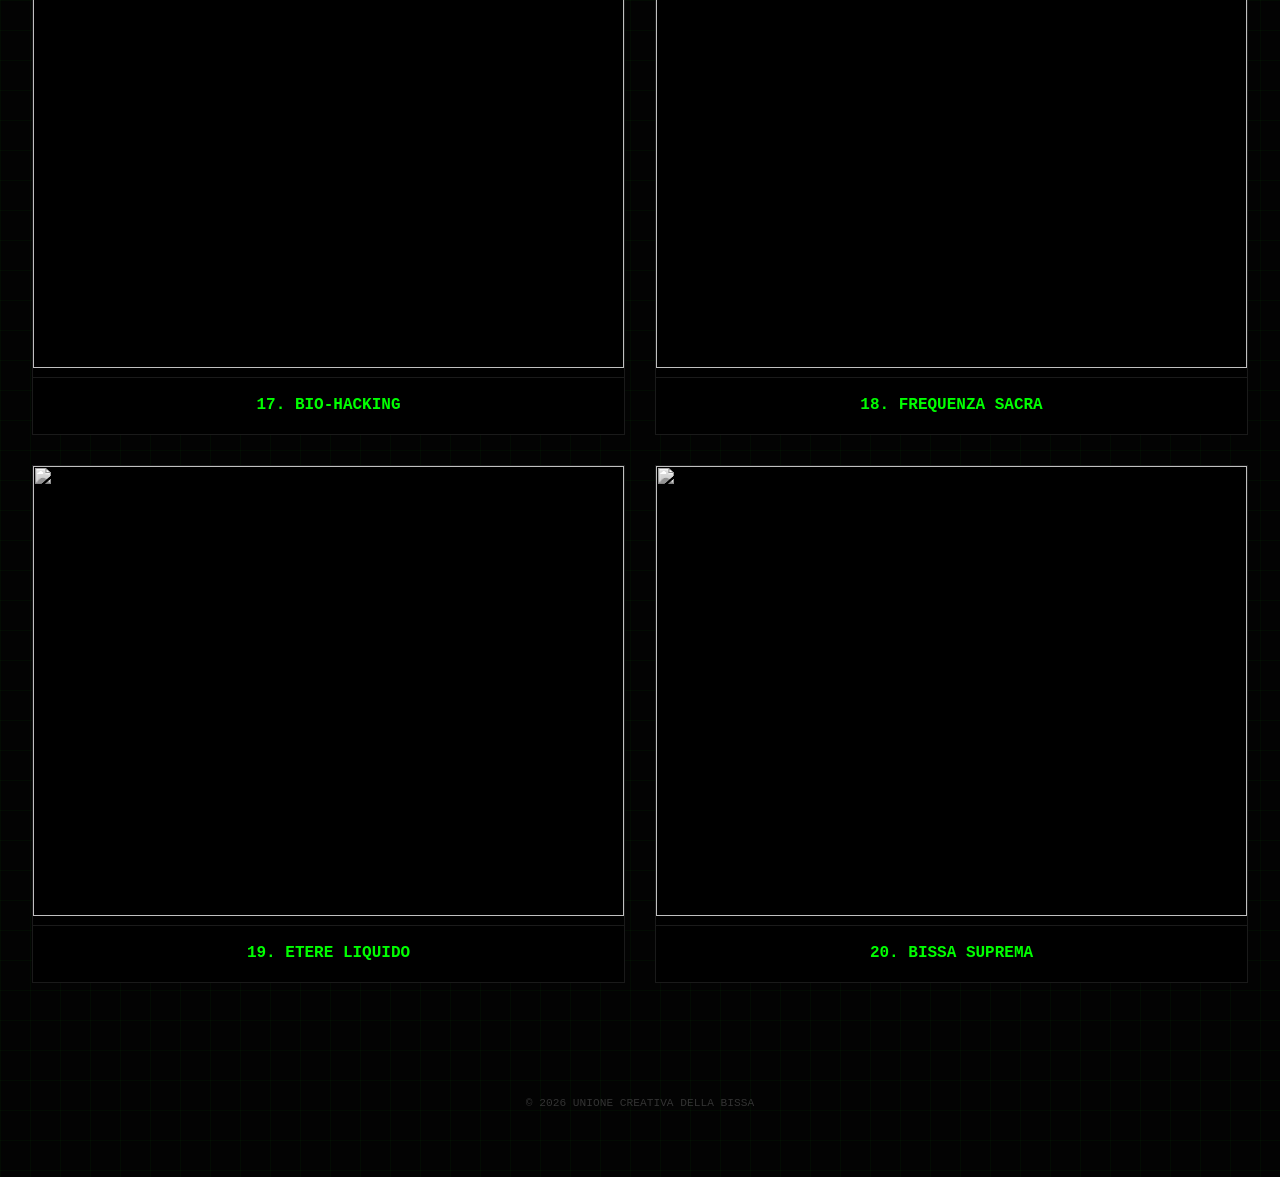
==== commit 8829ea48: "Update meme.html" ====
--- a/meme.html
+++ b/meme.html
@@ -19,45 +19,35 @@
     </nav>
 
     <header class="hero-small">
-        <h1 class="glow-title"><span class="highlight">MEME</span> SACRI</h1>
+        <h1 class="glow-title"><span class="highlight">ARCHIVIO</span> SACRO</h1>
         <div class="divider"></div>
-        <p class="subtitle">COLLASSO, FUMO E CANNABIS IN FORMA SACRA</p>
+        <p class="subtitle">20 LIVELLI DI COSCIENZA ALTERATA</p>
     </header>
 
     <main class="main-content">
         <section class="cards">
             
-            <div class="card" onclick="triggerBissa()">
-                <img src="https://media.giphy.com/media/v1.Y2lkPTc5MGI3NjExM25tdHI0dDh4dDQzdHNrdzM2cTU2OHlpNXdyMjB5eTFodDI0aTFmdSZlcD12MV9naWZzX3NlYXJjaCZjdD1n/3oEjHGr1Fhz0kyv8Ig/giphy.gif" alt="Meme 1">
-                <p>Collasso totale</p>
-            </div>
-
-            <div class="card" onclick="triggerBissa()">
-                <img src="https://media.giphy.com/media/l0HlSNOxJB956qwfK/giphy.gif" alt="Meme 2">
-                <p>Quando il fumo è potente</p>
-            </div>
-
-            <div class="card" onclick="triggerBissa()">
-                <img src="https://media.giphy.com/media/xT0xeJpnrWC4XWblEk/giphy.gif" alt="Meme 3">
-                <p>Effetto bissa</p>
-            </div>
-
-            <div class="card" onclick="triggerBissa()">
-                <img src="https://media.giphy.com/media/3o6ZtpxSZbQRRnwCKQ/giphy.gif" alt="Meme 4">
-                <p>Esplosione mentale</p>
-            </div>
-
-            <div class="card" onclick="triggerBissa()">
-                <img src="https://media.giphy.com/media/26BRv0ThflsHCqDrG/giphy.gif" alt="Meme 5">
-                <p>Bissa mode on</p>
-            </div>
-
-            <div class="card" onclick="triggerBissa()">
-                <img src="https://media.giphy.com/media/3o7TKLq1H0S5FX6o6Q/giphy.gif" alt="Meme 6">
-                <p>Risate sacre</p>
-            </div>
-
-        </section>
+            <div class="card" onclick="triggerBissa()"><img src="https://media.giphy.com/media/v1.Y2lkPTc5MGI3NjExM25tdHI0dDh4dDQzdHNrdzM2cTU2OHlpNXdyMjB5eTFodDI0aTFmdSZlcD12MV9naWZzX3NlYXJjaCZjdD1n/3oEjHGr1Fhz0kyv8Ig/giphy.gif"><p>01. Collasso Totale</p></div>
+            <div class="card" onclick="triggerBissa()"><img src="https://media.giphy.com/media/l0HlSNOxJB956qwfK/giphy.gif"><p>02. Fumo Potente</p></div>
+            <div class="card" onclick="triggerBissa()"><img src="https://media.giphy.com/media/xT0xeJpnrWC4XWblEk/giphy.gif"><p>03. Effetto Bissa</p></div>
+            <div class="card" onclick="triggerBissa()"><img src="https://media.giphy.com/media/3o6ZtpxSZbQRRnwCKQ/giphy.gif"><p>04. Mente Esplosa</p></div>
+            <div class="card" onclick="triggerBissa()"><img src="https://media.giphy.com/media/26BRv0ThflsHCqDrG/giphy.gif"><p>05. Bissa Mode On</p></div>
+            <div class="card" onclick="triggerBissa()"><img src="https://media.giphy.com/media/3o7TKLq1H0S5FX6o6Q/giphy.gif"><p>06. Risate Sacre</p></div>
+            <div class="card" onclick="triggerBissa()"><img src="https://media.giphy.com/media/v1.Y2lkPTc5MGI3NjExNHJpZGRsZ3h4ZzR0eXh4ZzR0eXh4ZzR0eXh4ZzR0eXh4ZzR0eXh4JmFjdD1n/l41lTjJqcM0K0b0K4/giphy.gif"><p>07. Visione Distorta</p></div>
+            <div class="card" onclick="triggerBissa()"><img src="https://media.giphy.com/media/v1.Y2lkPTc5MGI3NjExNHJpZGRsZ3h4ZzR0eXh4ZzR0eXh4ZzR0eXh4ZzR0eXh4ZzR0eXh4JmFjdD1n/3o7TKMGpxBRSZTQBgQ/giphy.gif"><p>08. Loop Infinito</p></div>
+            <div class="card" onclick="triggerBissa()"><img src="https://media.giphy.com/media/v1.Y2lkPTc5MGI3NjExNHJpZGRsZ3h4ZzR0eXh4ZzR0eXh4ZzR0eXh4ZzR0eXh4ZzR0eXh4JmFjdD1n/l0HlEMmUInR8SCA9O/giphy.gif"><p>09. Distorsione Temporale</p></div>
+            <div class="card" onclick="triggerBissa()"><img src="https://media.giphy.com/media/v1.Y2lkPTc5MGI3NjExNHJpZGRsZ3h4ZzR0eXh4ZzR0eXh4ZzR0eXh4ZzR0eXh4ZzR0eXh4JmFjdD1n/3o7TKVUn7iM8FMEU24/giphy.gif"><p>10. Connessione Astrale</p></div>
+            <div class="card" onclick="triggerBissa()"><img src="https://media.giphy.com/media/v1.Y2lkPTc5MGI3NjExNHJpZGRsZ3h4ZzR0eXh4ZzR0eXh4ZzR0eXh4ZzR0eXh4ZzR0eXh4JmFjdD1n/l41lTvw97PMP23kX6/giphy.gif"><p>11. Deep Web Vibes</p></div>
+            <div class="card" onclick="triggerBissa()"><img src="https://media.giphy.com/media/v1.Y2lkPTc5MGI3NjExNHJpZGRsZ3h4ZzR0eXh4ZzR0eXh4ZzR0eXh4ZzR0eXh4ZzR0eXh4JmFjdD1n/3o7TKVpx7TPr6uI7Fm/giphy.gif"><p>12. Glitch Mentale</p></div>
+            <div class="card" onclick="triggerBissa()"><img src="https://media.giphy.com/media/v1.Y2lkPTc5MGI3NjExNHJpZGRsZ3h4ZzR0eXh4ZzR0eXh4ZzR0eXh4ZzR0eXh4ZzR0eXh4JmFjdD1n/l0HlPtb9SNoLYHgrC/giphy.gif"><p>13. Oltre il Velo</p></div>
+            <div class="card" onclick="triggerBissa()"><img src="https://media.giphy.com/media/v1.Y2lkPTc5MGI3NjExNHJpZGRsZ3h4ZzR0eXh4ZzR0eXh4ZzR0eXh4ZzR0eXh4ZzR0eXh4JmFjdD1n/3o7TKVf78l3O4fF676/giphy.gif"><p>14. Paranoia Digitale</p></div>
+            <div class="card" onclick="triggerBissa()"><img src="https://media.giphy.com/media/v1.Y2lkPTc5MGI3NjExNHJpZGRsZ3h4ZzR0eXh4ZzR0eXh4ZzR0eXh4ZzR0eXh4ZzR0eXh4JmFjdD1n/l0HlR8p0I5SDA6eD6/giphy.gif"><p>15. Codice Sorgente</p></div>
+            <div class="card" onclick="triggerBissa()"><img src="https://media.giphy.com/media/v1.Y2lkPTc5MGI3NjExNHJpZGRsZ3h4ZzR0eXh4ZzR0eXh4ZzR0eXh4ZzR0eXh4ZzR0eXh4JmFjdD1n/3o7TKVUeBshM9XW7zO/giphy.gif"><p>16. Sistema Critico</p></div>
+            <div class="card" onclick="triggerBissa()"><img src="https://media.giphy.com/media/v1.Y2lkPTc5MGI3NjExNHJpZGRsZ3h4ZzR0eXh4ZzR0eXh4ZzR0eXh4ZzR0eXh4ZzR0eXh4JmFjdD1n/l0HlJ8qVq4oXoV0YQ/giphy.gif"><p>17. Bio-Hacking</p></div>
+            <div class="card" onclick="triggerBissa()"><img src="https://media.giphy.com/media/v1.Y2lkPTc5MGI3NjExNHJpZGRsZ3h4ZzR0eXh4ZzR0eXh4ZzR0eXh4ZzR0eXh4ZzR0eXh4JmFjdD1n/3o7TKV8sN6S3S7uO8M/giphy.gif"><p>18. Frequenza Sacra</p></div>
+            <div class="card" onclick="triggerBissa()"><img src="https://media.giphy.com/media/v1.Y2lkPTc5MGI3NjExNHJpZGRsZ3h4ZzR0eXh4ZzR0eXh4ZzR0eXh4ZzR0eXh4ZzR0eXh4JmFjdD1n/l0HlD4v7p2u1m7g4w/giphy.gif"><p>19. Etere Liquido</p></div>
+            <div class="card" onclick="triggerBissa()"><img src="https://media.giphy.com/media/v1.Y2lkPTc5MGI3NjExNHJpZGRsZ3h4ZzR0eXh4ZzR0eXh4ZzR0eXh4ZzR0eXh4ZzR0eXh4JmFjdD1n/3o7TKV56p78S6V6o6M/giphy.gif"><p>20. BISSA SUPREMA</p></div>
+            </section>
     </main>
 
     <footer>
@@ -67,14 +57,10 @@
     <script>
         function triggerBissa() {
             const popup = document.getElementById('bissa-popup');
-            
-            // Attiva il popup centrale
             popup.classList.add('active');
-            
-            // Lo nasconde dopo 1.5 secondi
             setTimeout(() => {
                 popup.classList.remove('active');
-            }, 1500);
+            }, 1400);
         }
     </script>
 
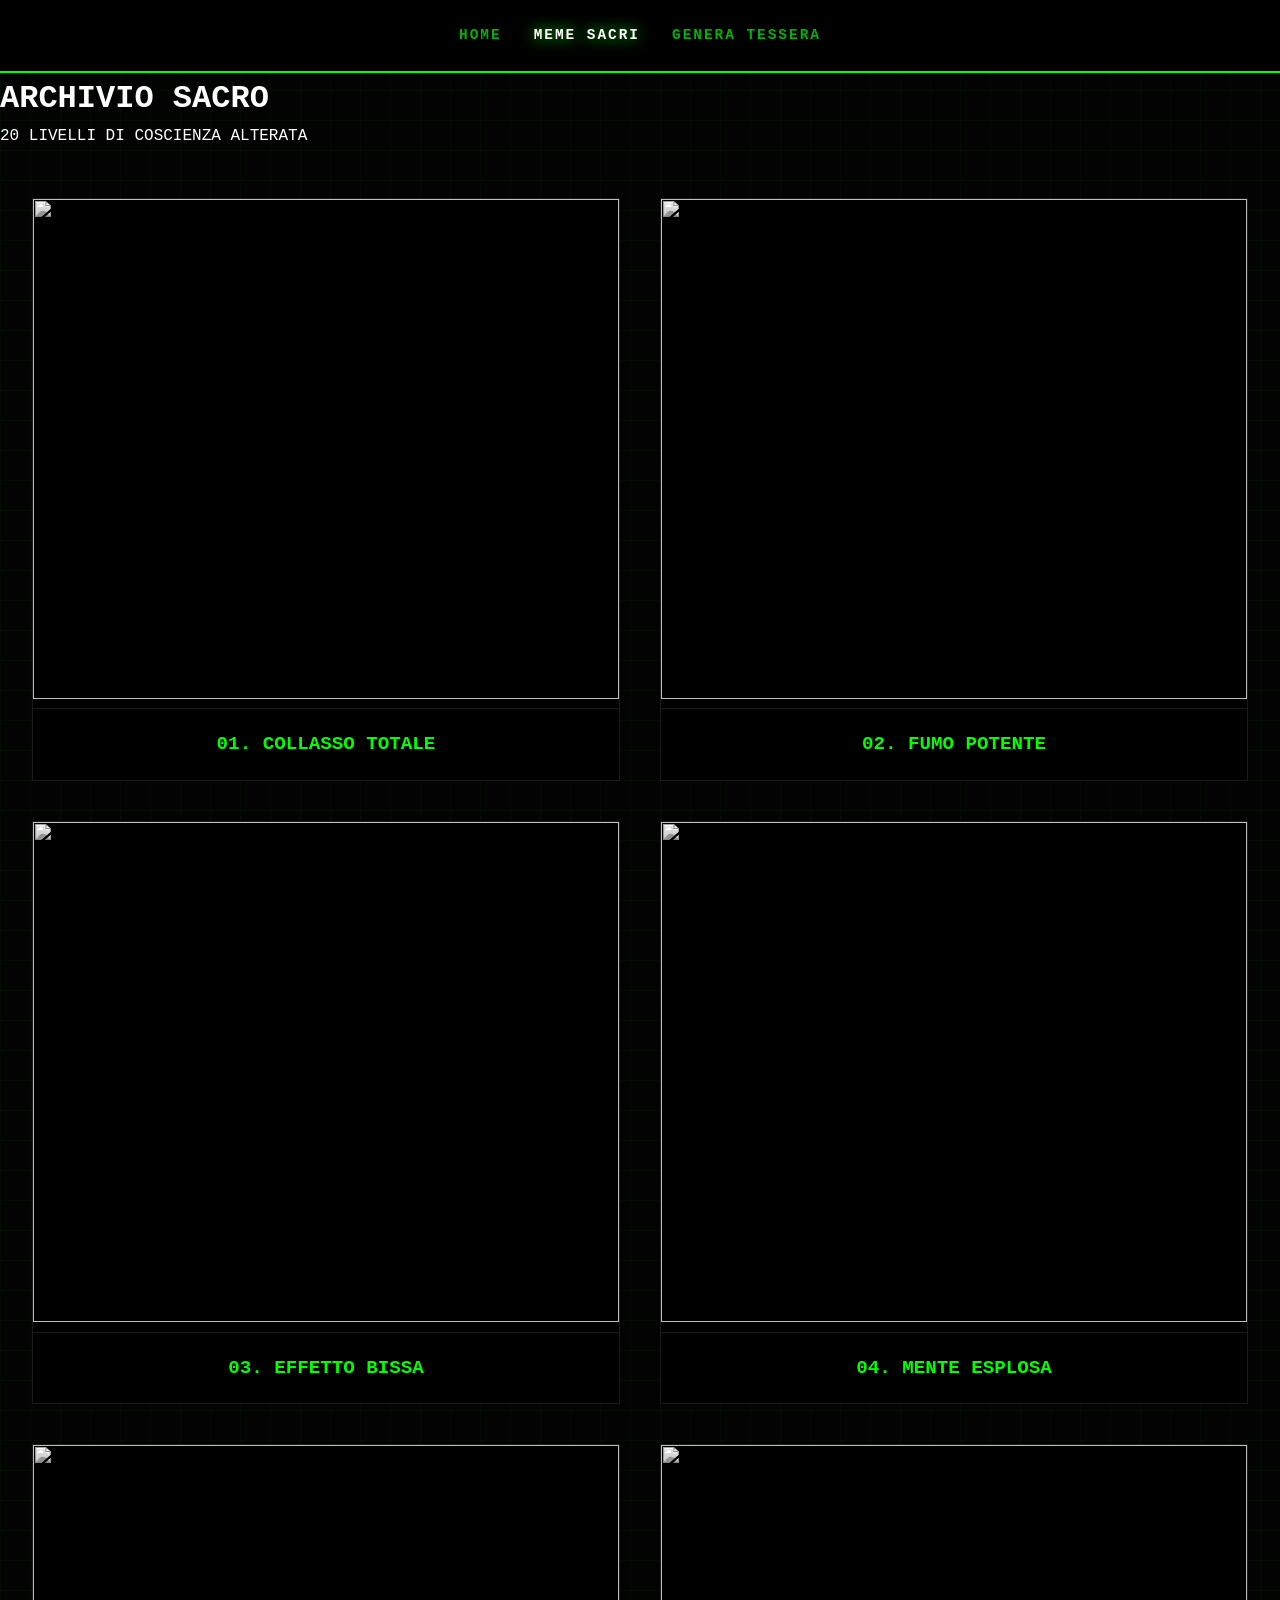
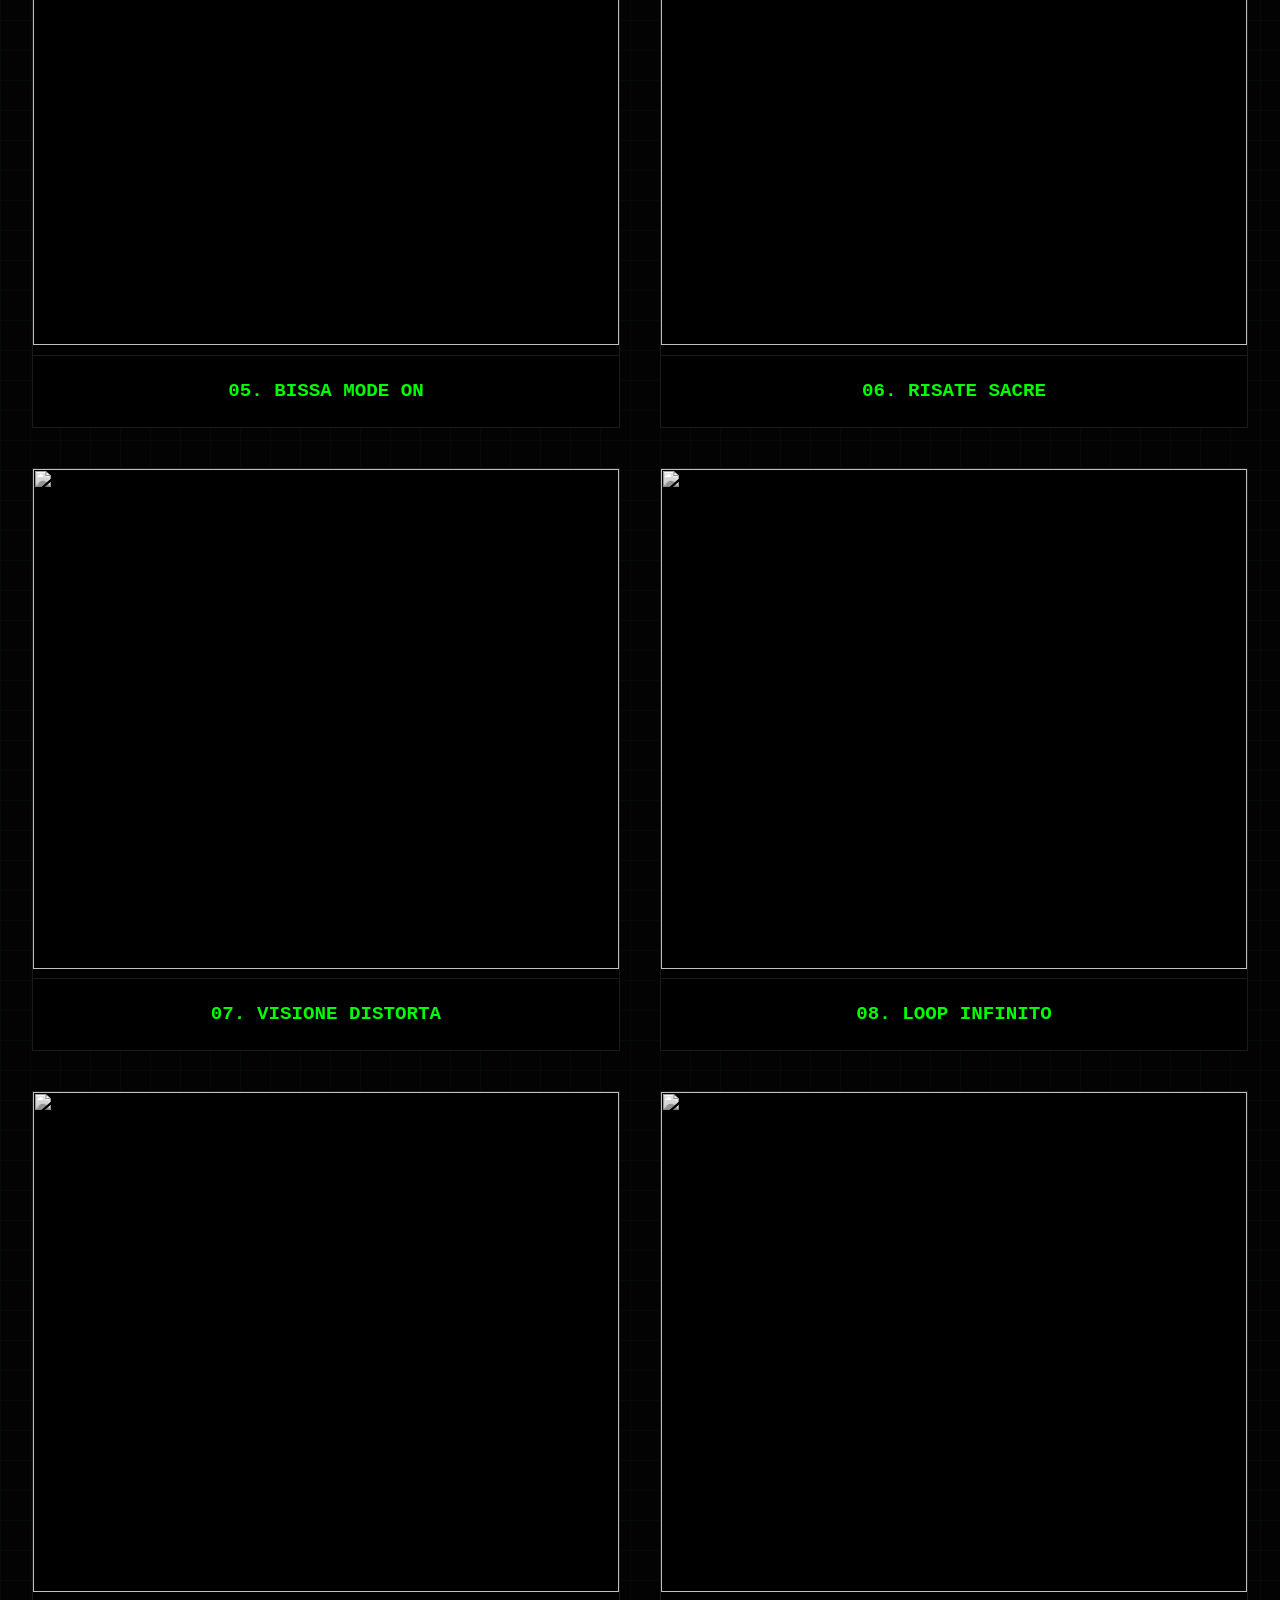
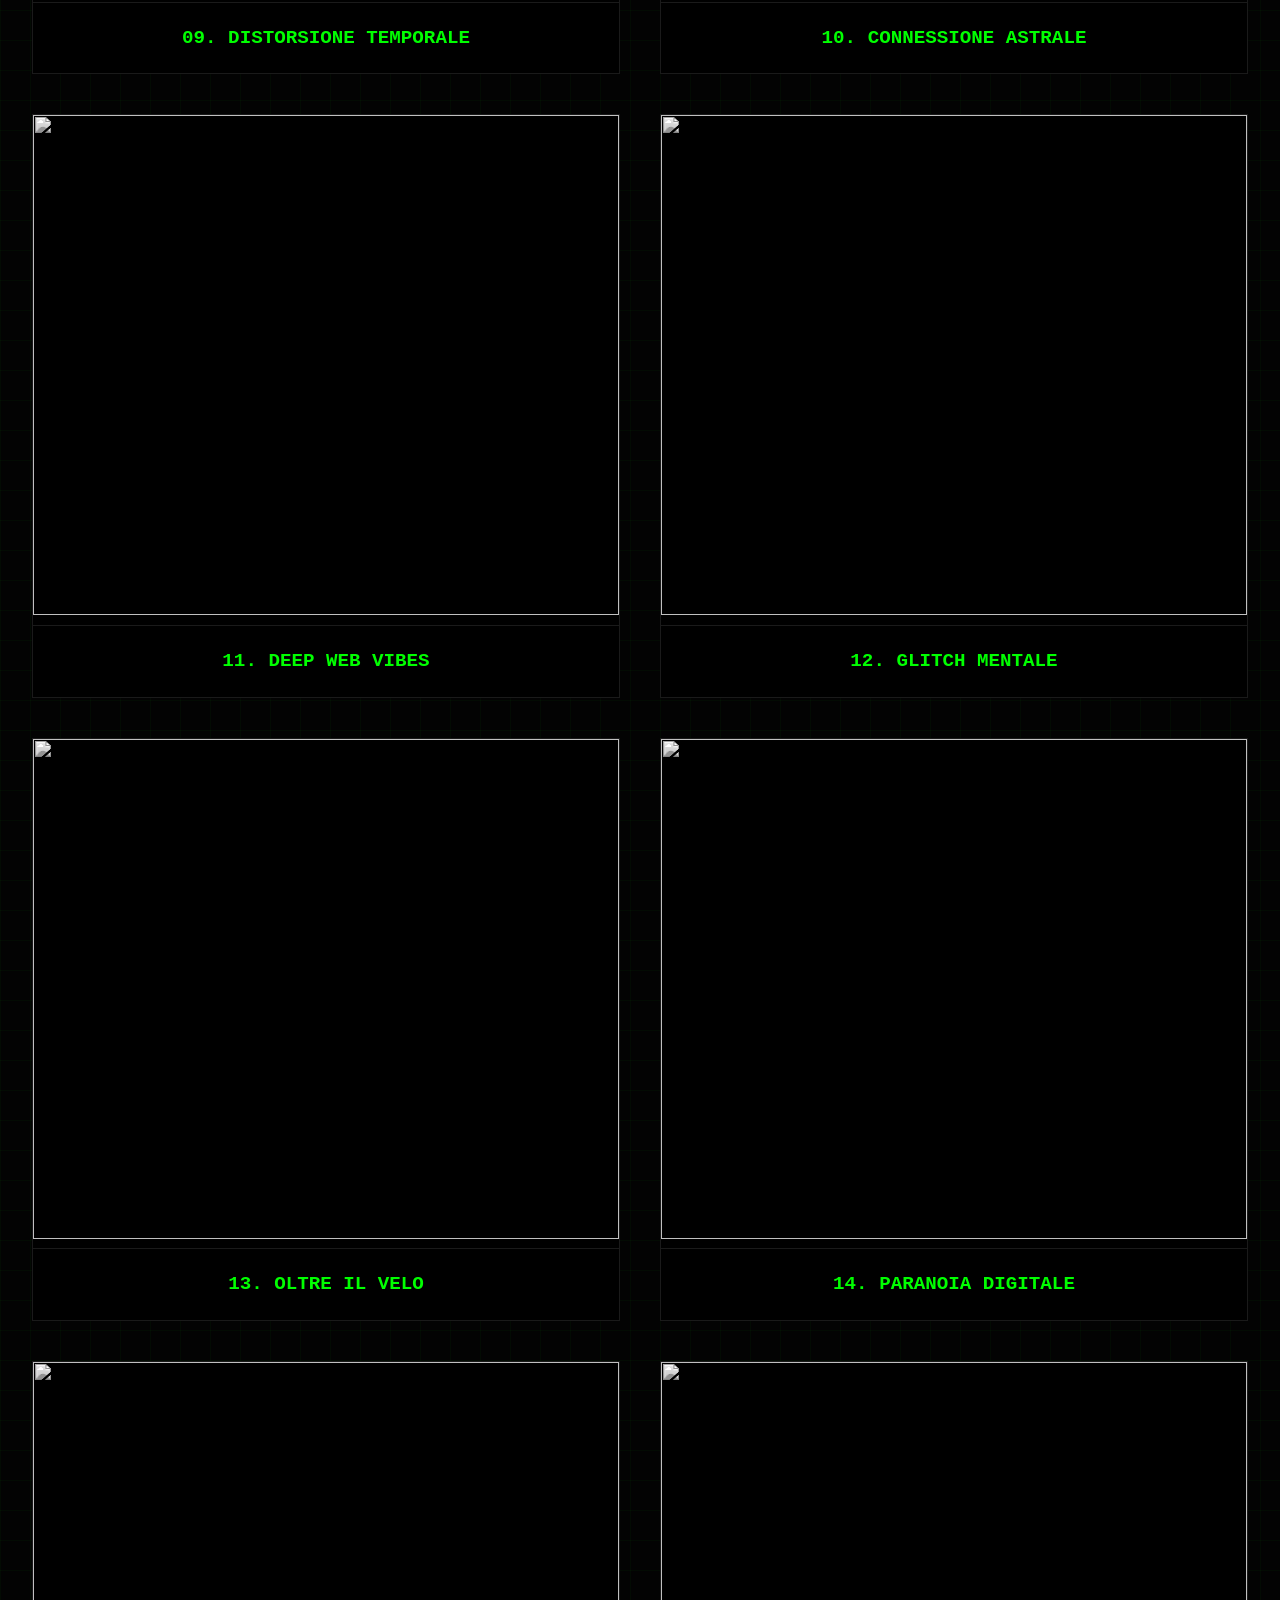
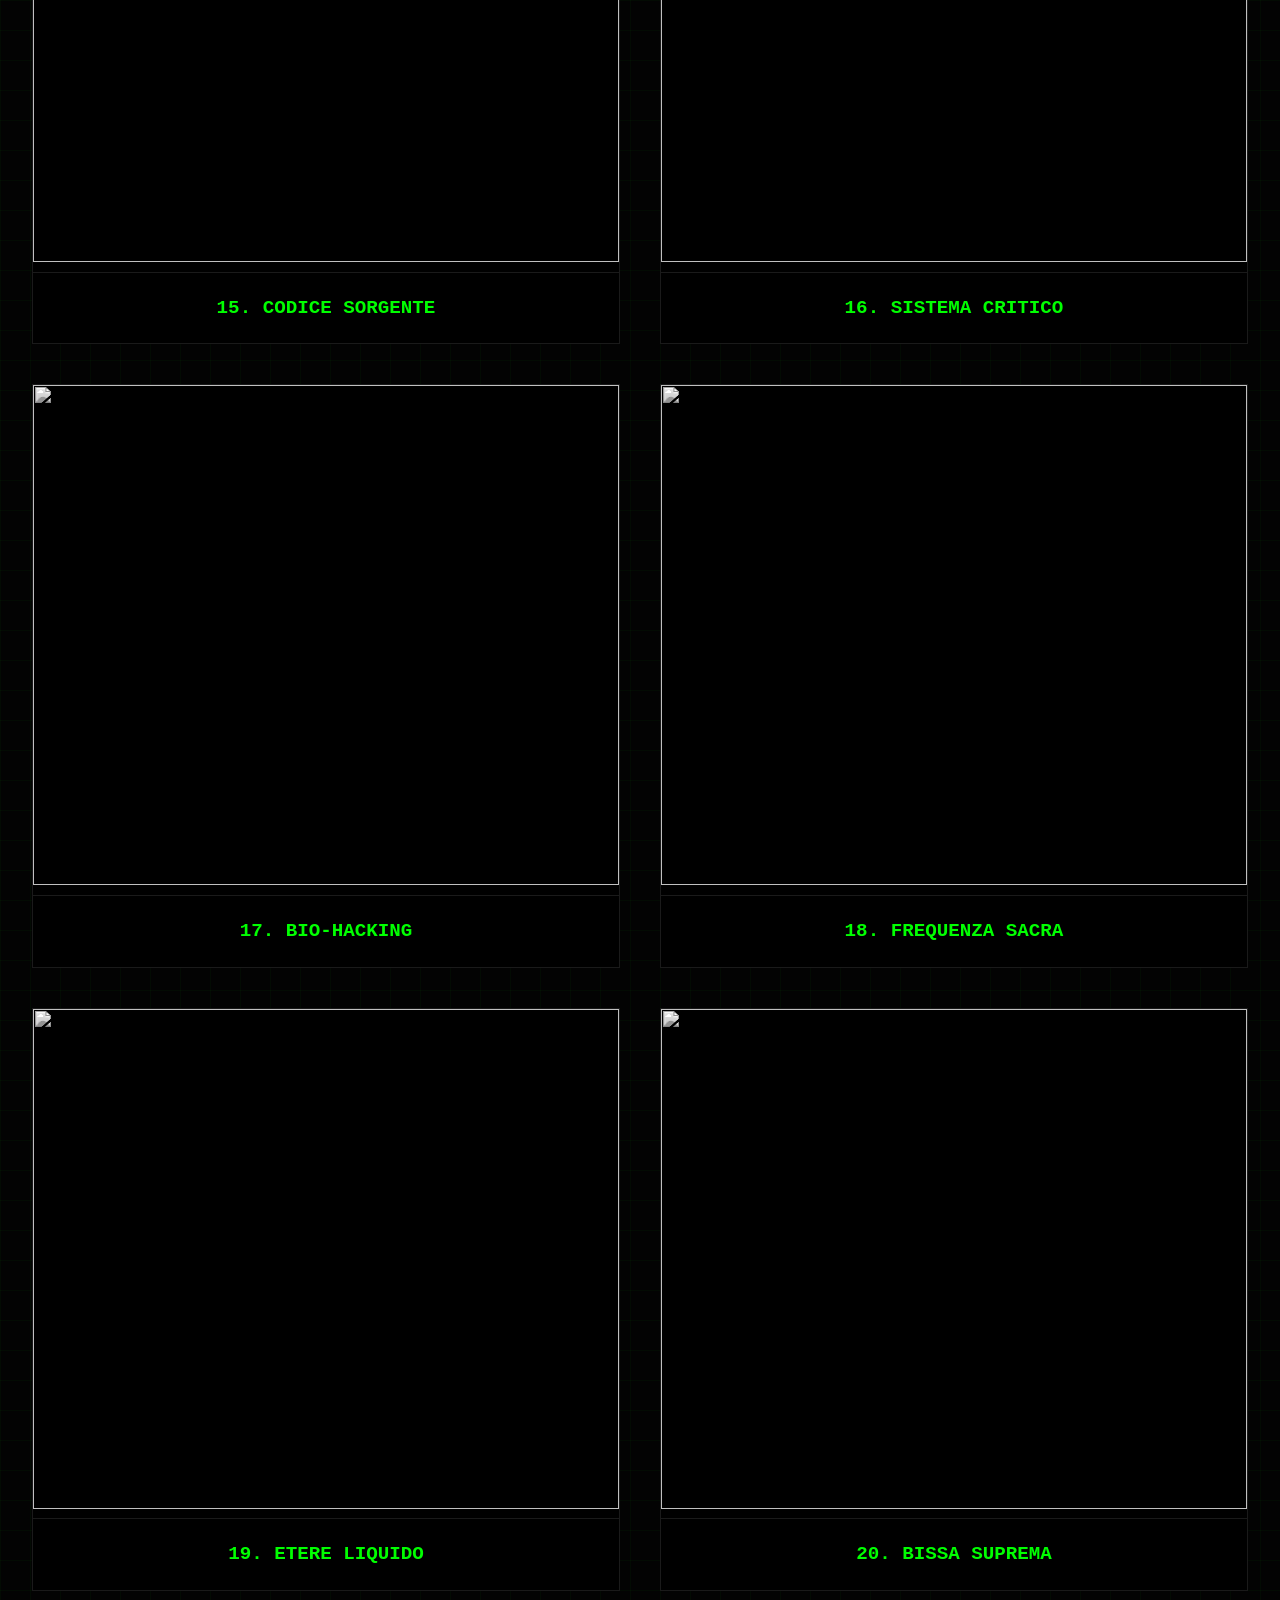
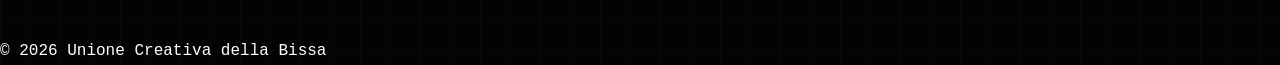
==== commit d69be34c: "Update meme.html" ====
--- a/meme.html
+++ b/meme.html
@@ -8,36 +8,39 @@
 </head>
 <body>
 
+    <!-- POPUP BISSA -->
     <div id="bissa-popup">
         <h1 id="bissa-text">⚠️ BISSA TUTTO ⚠️</h1>
     </div>
 
+    <!-- NAVBAR -->
     <nav class="navbar">
         <a href="index.html">Home</a>
-        <a href="meme.html" style="color: #fff; text-shadow: 0 0 15px #0f0;">Meme Sacri</a>
+        <a href="meme.html" class="active">Meme Sacri</a>
         <a href="tessera.html">Genera Tessera</a>
     </nav>
 
+    <!-- HERO -->
     <header class="hero-small">
         <h1 class="glow-title"><span class="highlight">ARCHIVIO</span> SACRO</h1>
-        <div class="divider"></div>
         <p class="subtitle">20 LIVELLI DI COSCIENZA ALTERATA</p>
     </header>
 
+    <!-- GRID MEME -->
     <main class="main-content">
         <section class="cards">
-            
+
             <div class="card" onclick="triggerBissa()"><img src="https://media.giphy.com/media/v1.Y2lkPTc5MGI3NjExM25tdHI0dDh4dDQzdHNrdzM2cTU2OHlpNXdyMjB5eTFodDI0aTFmdSZlcD12MV9naWZzX3NlYXJjaCZjdD1n/3oEjHGr1Fhz0kyv8Ig/giphy.gif"><p>01. Collasso Totale</p></div>
             <div class="card" onclick="triggerBissa()"><img src="https://media.giphy.com/media/l0HlSNOxJB956qwfK/giphy.gif"><p>02. Fumo Potente</p></div>
             <div class="card" onclick="triggerBissa()"><img src="https://media.giphy.com/media/xT0xeJpnrWC4XWblEk/giphy.gif"><p>03. Effetto Bissa</p></div>
             <div class="card" onclick="triggerBissa()"><img src="https://media.giphy.com/media/3o6ZtpxSZbQRRnwCKQ/giphy.gif"><p>04. Mente Esplosa</p></div>
             <div class="card" onclick="triggerBissa()"><img src="https://media.giphy.com/media/26BRv0ThflsHCqDrG/giphy.gif"><p>05. Bissa Mode On</p></div>
             <div class="card" onclick="triggerBissa()"><img src="https://media.giphy.com/media/3o7TKLq1H0S5FX6o6Q/giphy.gif"><p>06. Risate Sacre</p></div>
-            <div class="card" onclick="triggerBissa()"><img src="https://media.giphy.com/media/v1.Y2lkPTc5MGI3NjExNHJpZGRsZ3h4ZzR0eXh4ZzR0eXh4ZzR0eXh4ZzR0eXh4ZzR0eXh4JmFjdD1n/l41lTjJqcM0K0b0K4/giphy.gif"><p>07. Visione Distorta</p></div>
-            <div class="card" onclick="triggerBissa()"><img src="https://media.giphy.com/media/v1.Y2lkPTc5MGI3NjExNHJpZGRsZ3h4ZzR0eXh4ZzR0eXh4ZzR0eXh4ZzR0eXh4ZzR0eXh4JmFjdD1n/3o7TKMGpxBRSZTQBgQ/giphy.gif"><p>08. Loop Infinito</p></div>
-            <div class="card" onclick="triggerBissa()"><img src="https://media.giphy.com/media/v1.Y2lkPTc5MGI3NjExNHJpZGRsZ3h4ZzR0eXh4ZzR0eXh4ZzR0eXh4ZzR0eXh4ZzR0eXh4JmFjdD1n/l0HlEMmUInR8SCA9O/giphy.gif"><p>09. Distorsione Temporale</p></div>
-            <div class="card" onclick="triggerBissa()"><img src="https://media.giphy.com/media/v1.Y2lkPTc5MGI3NjExNHJpZGRsZ3h4ZzR0eXh4ZzR0eXh4ZzR0eXh4ZzR0eXh4ZzR0eXh4JmFjdD1n/3o7TKVUn7iM8FMEU24/giphy.gif"><p>10. Connessione Astrale</p></div>
-            <div class="card" onclick="triggerBissa()"><img src="https://media.giphy.com/media/v1.Y2lkPTc5MGI3NjExNHJpZGRsZ3h4ZzR0eXh4ZzR0eXh4ZzR0eXh4ZzR0eXh4ZzR0eXh4JmFjdD1n/l41lTvw97PMP23kX6/giphy.gif"><p>11. Deep Web Vibes</p></div>
+            <div class="card" onclick="triggerBissa()"><img src="https://media.giphy.com/media/v1.Y2lkPTc5MGI3NjExa3AxOHgxMnpkNnZtb2VscmUzbW05YmdyZjlybGFvNHhqazlhdm5tYyZlcD12MV9naWZzX3NlYXJjaCZjdD1n/M9OcF34bF3bbNGaRc0/giphy.gif"><p>07. Visione Distorta</p></div>
+            <div class="card" onclick="triggerBissa()"><img src="https://media2.giphy.com/media/v1.Y2lkPTc5MGI3NjExMHA3d2FsNDY0dmtyOXZ4YXc5YW81d2FzbGthbGg0NDc2Ymlqa3VxeiZlcD12MV9pbnRlcm5hbF9naWZfYnlfaWQmY3Q9Zw/JmU4YMO9eHUL4n1T5J/giphy.gif"><p>08. Loop Infinito</p></div>
+            <div class="card" onclick="triggerBissa()"><img src="https://media.giphy.com/media/v1.Y2lkPWVjZjA1ZTQ3cTVmeHBvNmQ0Y3c2azBicndkNmRseGk1dXFzdDI5eTlhY3BjbnY0OSZlcD12MV9naWZzX3NlYXJjaCZjdD1n/l36kU80xPf0ojG0Erg/giphy.gif"><p>09. Distorsione Temporale</p></div>
+            <div class="card" onclick="triggerBissa()"><img src="https://media3.giphy.com/media/v1.Y2lkPTc5MGI3NjExOXZ1ZHkzbWdmOWJ1dDZtNGVvZTF1N2x3bHk1dmYzemFwdTE2MmhobSZlcD12MV9pbnRlcm5hbF9naWZfYnlfaWQmY3Q9Zw/kg2Qb3JPON4eyz6QTd/giphy.gif"><p>10. Connessione Astrale</p></div>
+            <div class="card" onclick="triggerBissa()"><img src="https://media.giphy.com/media/v1.Y2lkPTc5MGI3NjExNHRwMWtwaWZhNWxtcWFxZ2JzeDJ1ZG1oamhjdDZqZjN5anhrcG5tcSZlcD12MV9naWZzX3NlYXJjaCZjdD1n/4oMoIbIQrvCjm/giphy.gif"><p>11. Deep Web Vibes</p></div>
             <div class="card" onclick="triggerBissa()"><img src="https://media.giphy.com/media/v1.Y2lkPTc5MGI3NjExNHJpZGRsZ3h4ZzR0eXh4ZzR0eXh4ZzR0eXh4ZzR0eXh4ZzR0eXh4JmFjdD1n/3o7TKVpx7TPr6uI7Fm/giphy.gif"><p>12. Glitch Mentale</p></div>
             <div class="card" onclick="triggerBissa()"><img src="https://media.giphy.com/media/v1.Y2lkPTc5MGI3NjExNHJpZGRsZ3h4ZzR0eXh4ZzR0eXh4ZzR0eXh4ZzR0eXh4ZzR0eXh4JmFjdD1n/l0HlPtb9SNoLYHgrC/giphy.gif"><p>13. Oltre il Velo</p></div>
             <div class="card" onclick="triggerBissa()"><img src="https://media.giphy.com/media/v1.Y2lkPTc5MGI3NjExNHJpZGRsZ3h4ZzR0eXh4ZzR0eXh4ZzR0eXh4ZzR0eXh4ZzR0eXh4JmFjdD1n/3o7TKVf78l3O4fF676/giphy.gif"><p>14. Paranoia Digitale</p></div>
@@ -47,7 +50,8 @@
             <div class="card" onclick="triggerBissa()"><img src="https://media.giphy.com/media/v1.Y2lkPTc5MGI3NjExNHJpZGRsZ3h4ZzR0eXh4ZzR0eXh4ZzR0eXh4ZzR0eXh4ZzR0eXh4JmFjdD1n/3o7TKV8sN6S3S7uO8M/giphy.gif"><p>18. Frequenza Sacra</p></div>
             <div class="card" onclick="triggerBissa()"><img src="https://media.giphy.com/media/v1.Y2lkPTc5MGI3NjExNHJpZGRsZ3h4ZzR0eXh4ZzR0eXh4ZzR0eXh4ZzR0eXh4ZzR0eXh4JmFjdD1n/l0HlD4v7p2u1m7g4w/giphy.gif"><p>19. Etere Liquido</p></div>
             <div class="card" onclick="triggerBissa()"><img src="https://media.giphy.com/media/v1.Y2lkPTc5MGI3NjExNHJpZGRsZ3h4ZzR0eXh4ZzR0eXh4ZzR0eXh4ZzR0eXh4ZzR0eXh4JmFjdD1n/3o7TKV56p78S6V6o6M/giphy.gif"><p>20. BISSA SUPREMA</p></div>
-            </section>
+
+        </section>
     </main>
 
     <footer>
@@ -58,9 +62,7 @@
         function triggerBissa() {
             const popup = document.getElementById('bissa-popup');
             popup.classList.add('active');
-            setTimeout(() => {
-                popup.classList.remove('active');
-            }, 1400);
+            setTimeout(() => popup.classList.remove('active'), 1400);
         }
     </script>
 
--- a/style.css
+++ b/style.css
@@ -1,88 +1,236 @@
 /* =========================================
-   CORE & GRID BACKGROUND
+   RESET & CORE
    ========================================= */
 * { margin: 0; padding: 0; box-sizing: border-box; }
 
 body { 
     font-family: 'Courier New', Courier, monospace;
-    background: #030303; color: #fff; line-height: 1.6;
+    background: #030303; 
+    color: #fff; 
+    line-height: 1.6;
     background-image: linear-gradient(rgba(0, 255, 0, 0.03) 1px, transparent 1px), 
                       linear-gradient(90deg, rgba(0, 255, 0, 0.03) 1px, transparent 1px);
     background-size: 30px 30px;
-}
-
-/* NAVBAR */
+    overflow-x: hidden;
+}
+
+/* =========================================
+   NAVBAR
+   ========================================= */
 .navbar { 
-    display: flex; justify-content: center; gap: 2rem; padding: 1.2rem;
-    background: rgba(0,0,0,0.95); border-bottom: 1px solid #0f0;
-    position: sticky; top: 0; z-index: 1000; backdrop-filter: blur(10px);
-}
-.navbar a { color: #0f0; text-decoration: none; font-weight: bold; font-size: 0.85rem; text-transform: uppercase; opacity: 0.6; transition: 0.3s; }
-.navbar a:hover { opacity: 1; text-shadow: 0 0 10px #0f0; }
-
-/* HERO SECTIONS */
-.hero { padding: 6rem 2rem 3rem; text-align: center; }
-.hero-small { padding: 4rem 1rem 2rem; text-align: center; }
-.glow-title { font-size: clamp(2.5rem, 8vw, 5rem); text-transform: uppercase; letter-spacing: -2px; text-shadow: 2px 0 #f00, -2px 0 #0f0; line-height: 1.1; }
-.highlight { color: #0f0; }
-.subtitle { color: #666; font-size: 0.9rem; letter-spacing: 3px; text-transform: uppercase; margin-top: 15px; font-weight: bold; }
-
-/* =========================================
-   HOME: MANIFESTO & PILASTRI (Fix Altezze)
-   ========================================= */
-.manifesto { 
-    display: flex; flex-wrap: wrap; gap: 2rem; 
-    align-items: stretch; /* Fix: Card con altezza uguale */
-}
-.manifesto-card { 
-    flex: 1; min-width: 320px; background: rgba(10, 10, 10, 0.9); 
-    padding: 2.5rem; border: 1px solid #1a1a1a; transition: 0.4s;
-}
-.manifesto-card:hover { border-color: #0f0; box-shadow: 0 0 20px rgba(0,255,0,0.1); }
-.manifesto-card h2 { color: #0f0; margin-bottom: 1.5rem; text-transform: uppercase; font-size: 1.5rem; border-left: 3px solid #0f0; padding-left: 15px; }
-
-.pilastri-list { list-style: none; }
-.pilastri-list li { 
-    background: rgba(0, 255, 0, 0.03); border: 1px solid rgba(0, 255, 0, 0.1);
-    margin-bottom: 10px; padding: 12px; display: flex; align-items: center; 
-    font-size: 1rem; transition: 0.3s; 
-}
-.pilastri-list li:hover { background: rgba(0, 255, 0, 0.1); border-color: #0f0; transform: translateX(10px); }
-.pilastri-list span { background: #0f0; color: #000; font-weight: bold; padding: 2px 8px; margin-right: 15px; font-size: 0.8rem; }
-
-/* =========================================
-   MEME: GRID GIGANTE
-   ========================================= */
-.main-content { max-width: 1300px; margin: 0 auto; padding: 3rem 2rem; }
+    display: flex; 
+    justify-content: center; 
+    gap: 2rem; 
+    padding: 1.5rem;
+    background: rgba(0,0,0,0.98); 
+    border-bottom: 2px solid #0f0;
+    position: sticky; 
+    top: 0; 
+    z-index: 1000; 
+    backdrop-filter: blur(10px);
+}
+
+a, a:visited, a:active, a:hover { 
+    color: #0f0 !important; 
+    text-decoration: none !important; 
+    font-weight: bold; 
+    text-transform: uppercase; 
+    transition: 0.3s;
+    letter-spacing: 2px;
+}
+
+.navbar a { font-size: 0.9rem; opacity: 0.7; }
+.navbar a:hover, .navbar a.active { 
+    opacity: 1; 
+    text-shadow: 0 0 15px #0f0; 
+    color: #fff !important; 
+}
+
+/* =========================================
+   HERO
+   ========================================= */
+.hero { 
+    padding: 12rem 2rem 6rem;
+    text-align: center; 
+    display: flex; 
+    flex-direction: column; 
+    align-items: center;
+}
+
+.glow { 
+    font-size: clamp(2.5rem, 10vw, 5.5rem); 
+    text-transform: uppercase; 
+    line-height: 1.1;
+    margin-bottom: 25px;
+    text-shadow: 3px 0 #f00, -3px 0 #0f0;
+}
+
+.hero p { 
+    color: #666; 
+    letter-spacing: 4px; 
+}
+
+.hero-links { 
+    margin-top: 50px; 
+    display: flex; 
+    gap: 30px; 
+    flex-wrap: wrap; 
+    justify-content: center;
+}
+
+.hero-links a { 
+    font-size: 1.1rem; 
+    border: 1px solid #0f0; 
+    padding: 12px 25px; 
+    background: rgba(0, 255, 0, 0.05);
+}
+
+.hero-links a:hover { 
+    background: #0f0; 
+    color: #000 !important; 
+    box-shadow: 0 0 20px #0f0;
+}
+
+/* =========================================
+   5 PILASTRI DELLA BISSA
+   ========================================= */
+.pilastri-container {
+    display: flex;
+    flex-direction: column;
+    align-items: center;
+    gap: 20px;
+    margin-top: 50px;
+    padding-bottom: 50px;
+}
+
+.pilastri-grid {
+    display: grid;
+    grid-template-columns: repeat(2, 1fr);
+    gap: 20px;
+    max-width: 1000px;
+    width: 100%;
+}
+
+.pilastro-unico {
+    max-width: 500px;
+    width: 100%;
+}
+
+.pilastro-box {
+    background: rgba(0, 0, 0, 0.5);
+    border: 1px solid #1a1a1a;
+    padding: 25px;
+    text-align: center;
+    transition: 0.3s;
+    cursor: pointer;
+}
+
+/* EFFETTO GLITCH ROSSO/VERDE AL PASSAGGIO */
+.pilastro-box:hover {
+    border-color: #0f0;
+    box-shadow: 
+        0 0 5px #0f0, 
+        0 0 10px #f00, 
+        0 0 15px #0f0, 
+        0 0 20px #f00;
+    animation: glitch-border 0.3s infinite;
+}
+
+.pilastro-box p {
+    color: #0f0;
+    font-family: 'Courier New', monospace;
+    font-size: 0.9rem;
+    line-height: 1.4;
+}
+
+@keyframes glitch-border {
+    0%   { transform: translate(0px, 0px) rotate(0deg); }
+    20%  { transform: translate(-1px, 1px) rotate(-0.5deg); }
+    40%  { transform: translate(1px, -1px) rotate(0.5deg); }
+    60%  { transform: translate(-1px, 0px) rotate(0.3deg); }
+    80%  { transform: translate(1px, 1px) rotate(-0.3deg); }
+    100% { transform: translate(0px, 0px) rotate(0deg); }
+}
+
+/* =========================================
+   GRID MEME GIGANTI E CENTRATI
+   ========================================= */
+.main-content { 
+    max-width: 1400px; 
+    margin: 0 auto; 
+    padding: 3rem 2rem; 
+}
+
 .cards { 
     display: grid; 
-    grid-template-columns: repeat(auto-fit, minmax(400px, 1fr)); /* Meme giganti */
-    gap: 30px; 
-}
-.card { background: #000; border: 1px solid #1a1a1a; transition: 0.4s; overflow: hidden; cursor: pointer; }
-.card:hover { border-color: #0f0; transform: translateY(-10px); }
-.card img { width: 100%; height: 450px; object-fit: cover; filter: grayscale(100%); transition: 0.5s; }
-.card:hover img { filter: grayscale(0%); }
-.card p { padding: 15px; color: #0f0; text-align: center; font-weight: bold; text-transform: uppercase; border-top: 1px solid #1a1a1a; }
-
-/* =========================================
-   POPUP BISSA TUTTO (Centrale)
+    grid-template-columns: repeat(auto-fit, minmax(450px, 1fr)); 
+    gap: 40px; 
+    justify-content: center;
+    justify-items: center;
+}
+
+.card { 
+    background: #000; 
+    border: 1px solid #1a1a1a; 
+    transition: 0.4s; 
+    cursor: pointer; 
+    width: 100%;
+}
+
+.card img { 
+    width: 100%; 
+    height: 500px; 
+    object-fit: cover; 
+    filter: grayscale(100%); 
+    transition: 0.5s; 
+}
+
+.card:hover img { 
+    filter: grayscale(0%);
+}
+
+.card p { 
+    padding: 20px; 
+    color: #0f0; 
+    text-align: center; 
+    font-weight: bold; 
+    font-size: 1.2rem;
+    border-top: 1px solid #1a1a1a; 
+    text-transform: uppercase;
+}
+
+/* =========================================
+   POPUP BISSA TUTTO
    ========================================= */
 #bissa-popup {
-    position: fixed; top: 50%; left: 50%;
+    position: fixed; 
+    top: 50%; left: 50%; 
     transform: translate(-50%, -50%) scale(0);
-    z-index: 9999; background: #000; border: 5px solid #0f0;
-    padding: 40px; opacity: 0; pointer-events: none;
+    z-index: 9999; 
+    background: #000; 
+    border: 5px solid #0f0;
+    padding: 60px; 
+    opacity: 0; 
+    pointer-events: none;
     transition: 0.2s cubic-bezier(0.175, 0.885, 0.32, 1.275);
     box-shadow: 0 0 100px rgba(0,0,0,0.9), 0 0 40px rgba(0,255,0,0.4);
 }
-#bissa-popup.active { transform: translate(-50%, -50%) scale(1); opacity: 1; }
-#bissa-text { font-size: 4rem; color: #0f0; font-weight: 900; animation: shake 0.1s infinite; text-shadow: 3px 0 #f00; }
-
-@keyframes shake {
-    0% { transform: translate(1px, 1px); }
-    50% { transform: translate(-1px, -2px); }
-    100% { transform: translate(1px, 1px); }
-}
-
-footer { text-align: center; padding: 4rem; color: #333; font-size: 0.7rem; text-transform: uppercase; }
+
+#bissa-popup.active { 
+    transform: translate(-50%, -50%) scale(1); 
+    opacity: 1; 
+}
+
+#bissa-text { 
+    font-size: 5rem; 
+    color: #0f0; 
+    font-weight: 900; 
+    text-shadow: 3px 0 red, -3px 0 cyan;
+    animation: shake 0.1s infinite; 
+}
+
+@keyframes shake { 
+    0% {transform: translate(1px,1px)} 
+    50% {transform: translate(-1px,-2px)} 
+    100% {transform: translate(1px,1px)} 
+}
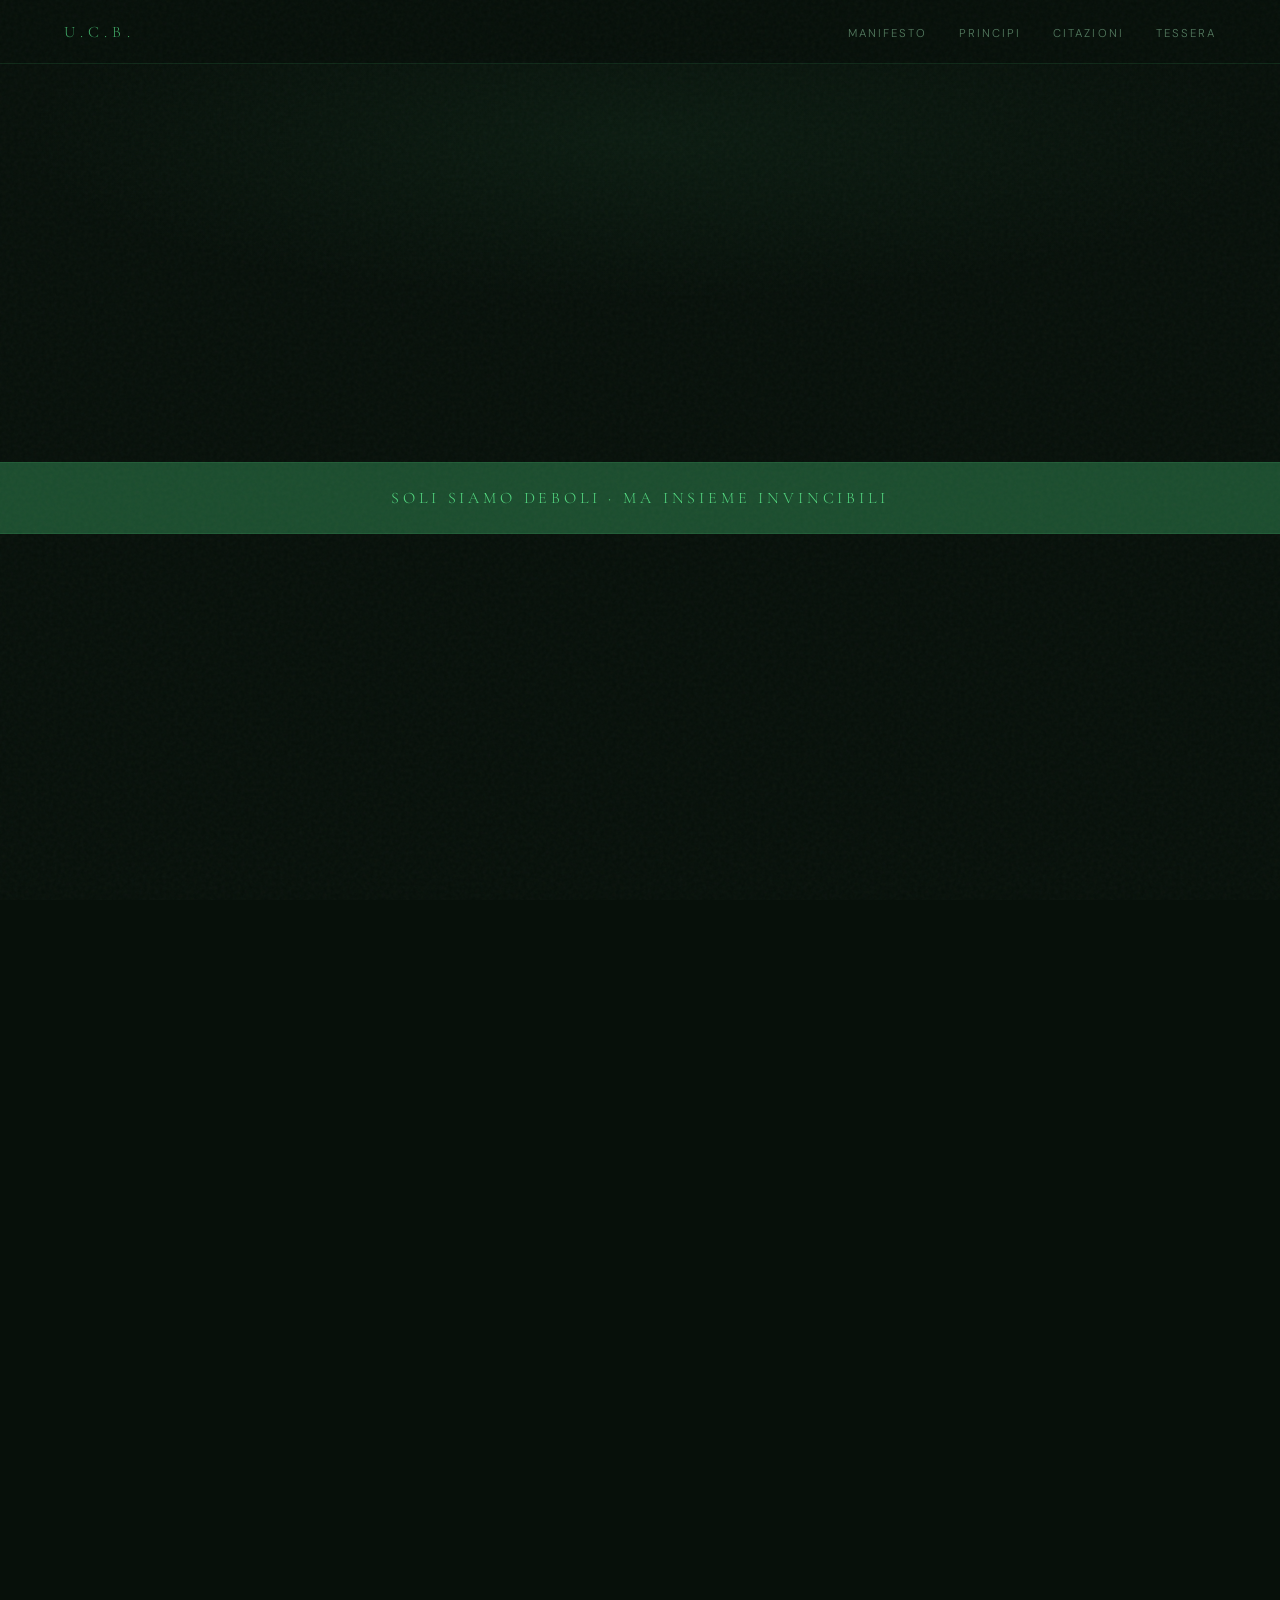
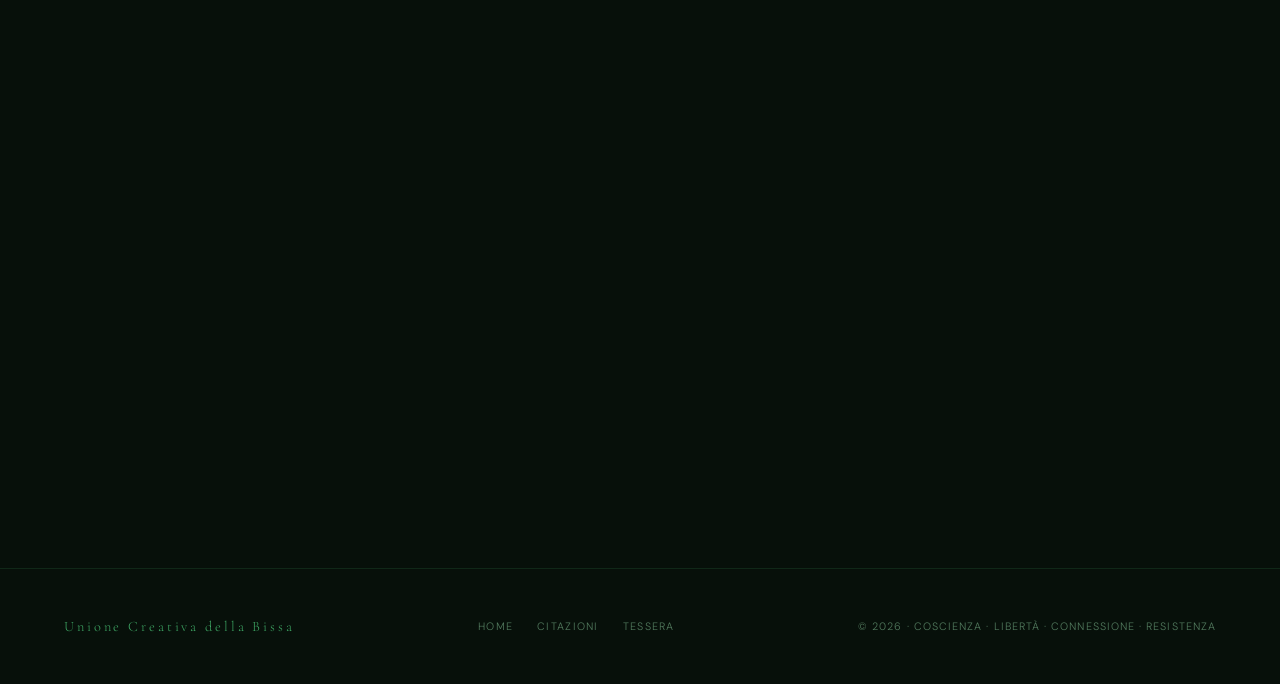
==== commit 70f32a21: "Update meme.html" ====
--- a/meme.html
+++ b/meme.html
@@ -1,70 +1,91 @@
 <!DOCTYPE html>
 <html lang="it">
 <head>
-    <meta charset="UTF-8">
-    <meta name="viewport" content="width=device-width, initial-scale=1.0">
-    <title>Meme Sacri – Unione Creativa della Bissa</title>
-    <link rel="stylesheet" href="style.css">
+  <meta charset="UTF-8" />
+  <meta name="viewport" content="width=device-width, initial-scale=1.0" />
+  <title>Meme Sacri — U.C.B.</title>
+  <link rel="stylesheet" href="style.css" />
+  <style>
+    .page-hero {
+      padding: 10rem 2rem 5rem; text-align: center;
+      background: radial-gradient(ellipse 70% 50% at 50% 30%, rgba(63,168,101,0.07) 0%, transparent 70%);
+    }
+    .page-hero p { color: var(--muted); font-size: 0.92rem; max-width: 500px; margin: 1rem auto 0; }
+
+    .meme-intro {
+      max-width: 700px; margin: 5rem auto; padding: 0 2rem;
+      text-align: center;
+    }
+    .meme-intro p { color: var(--muted); font-size: 0.93rem; margin-bottom: 1.2rem; }
+    .meme-intro blockquote {
+      font-family: var(--serif); font-size: 1.5rem; font-style: italic;
+      color: var(--green-bright); border-left: 2px solid var(--green);
+      padding-left: 1.5rem; text-align: left; margin: 3rem 0;
+    }
+
+    .meme-placeholder {
+      max-width: 1100px; margin: 0 auto; padding: 0 2rem 7rem;
+      display: grid; grid-template-columns: repeat(auto-fill, minmax(260px, 1fr)); gap: 2px;
+    }
+    .meme-slot {
+      background: var(--bg2); border: 1px solid var(--border);
+      aspect-ratio: 1; display: flex; flex-direction: column;
+      align-items: center; justify-content: center; gap: 1rem;
+      transition: background 0.3s; cursor: default;
+    }
+    .meme-slot:hover { background: var(--surface); }
+    .meme-slot .slot-icon { font-size: 2rem; opacity: 0.4; }
+    .meme-slot .slot-text { font-size: 0.65rem; letter-spacing: 0.2em; text-transform: uppercase; color: var(--muted); }
+  </style>
 </head>
 <body>
 
-    <!-- POPUP BISSA -->
-    <div id="bissa-popup">
-        <h1 id="bissa-text">⚠️ BISSA TUTTO ⚠️</h1>
-    </div>
+  <nav class="site-nav">
+    <a href="index.html" class="nav-logo">U.C.B.</a>
+    <ul class="nav-links">
+      <li><a href="index.html#manifesto">Manifesto</a></li>
+      <li><a href="index.html#principi">Principi</a></li>
+      <li><a href="citazioni.html">Citazioni</a></li>
+      <li><a href="tessera.html">Tessera</a></li>
+    </ul>
+  </nav>
 
-    <!-- NAVBAR -->
-    <nav class="navbar">
-        <a href="index.html">Home</a>
-        <a href="meme.html" class="active">Meme Sacri</a>
-        <a href="tessera.html">Genera Tessera</a>
+  <div class="page-hero">
+    <span class="section-label reveal">Archivio Sacro</span>
+    <h1 class="section-title reveal">Meme<br><em style="font-style:italic; color:var(--green-bright)">Sacri.</em></h1>
+    <p class="reveal">L'ironia come resistenza. Il meme come linguaggio. La cultura come arma del lucido.</p>
+  </div>
+
+  <div class="motto-band"><p>Soli siamo deboli · Ma insieme invincibili</p></div>
+
+  <div class="meme-intro reveal">
+    <p>L'ironia non è la negazione della filosofia. È la sua forma più accessibile. Ridere del caos non significa ignorarlo — significa rifiutarsi di esserne spezzati.</p>
+    <blockquote>"Ridere nel buio significa rifiutarsi di essere spezzati."</blockquote>
+    <p>Questa sezione è il lato umano della Bissa. Qui arriva il contenuto visivo, i meme, le battute che nascondono verità.</p>
+    <a href="index.html" class="btn btn-ghost" style="margin-top:1rem">← Torna al Manifesto</a>
+  </div>
+
+  <div class="meme-placeholder">
+    <div class="meme-slot reveal"><span class="slot-icon">🐍</span><span class="slot-text">In arrivo</span></div>
+    <div class="meme-slot reveal"><span class="slot-icon">🕯️</span><span class="slot-text">In arrivo</span></div>
+    <div class="meme-slot reveal"><span class="slot-icon">🃏</span><span class="slot-text">In arrivo</span></div>
+    <div class="meme-slot reveal"><span class="slot-icon">🌊</span><span class="slot-text">In arrivo</span></div>
+    <div class="meme-slot reveal"><span class="slot-icon">🎋</span><span class="slot-text">In arrivo</span></div>
+    <div class="meme-slot reveal"><span class="slot-icon">🧠</span><span class="slot-text">In arrivo</span></div>
+    <div class="meme-slot reveal"><span class="slot-icon">⚓</span><span class="slot-text">In arrivo</span></div>
+    <div class="meme-slot reveal"><span class="slot-icon">🗡️</span><span class="slot-text">In arrivo</span></div>
+  </div>
+
+  <footer class="site-footer">
+    <span class="footer-logo">Unione Creativa della Bissa</span>
+    <nav class="footer-links">
+      <a href="index.html">Home</a>
+      <a href="citazioni.html">Citazioni</a>
+      <a href="tessera.html">Tessera</a>
     </nav>
+    <span class="footer-copy">© 2026 · COSCIENZA · LIBERTÀ · CONNESSIONE · RESISTENZA</span>
+  </footer>
 
-    <!-- HERO -->
-    <header class="hero-small">
-        <h1 class="glow-title"><span class="highlight">ARCHIVIO</span> SACRO</h1>
-        <p class="subtitle">20 LIVELLI DI COSCIENZA ALTERATA</p>
-    </header>
-
-    <!-- GRID MEME -->
-    <main class="main-content">
-        <section class="cards">
-
-            <div class="card" onclick="triggerBissa()"><img src="https://media.giphy.com/media/v1.Y2lkPTc5MGI3NjExM25tdHI0dDh4dDQzdHNrdzM2cTU2OHlpNXdyMjB5eTFodDI0aTFmdSZlcD12MV9naWZzX3NlYXJjaCZjdD1n/3oEjHGr1Fhz0kyv8Ig/giphy.gif"><p>01. Collasso Totale</p></div>
-            <div class="card" onclick="triggerBissa()"><img src="https://media.giphy.com/media/l0HlSNOxJB956qwfK/giphy.gif"><p>02. Fumo Potente</p></div>
-            <div class="card" onclick="triggerBissa()"><img src="https://media.giphy.com/media/xT0xeJpnrWC4XWblEk/giphy.gif"><p>03. Effetto Bissa</p></div>
-            <div class="card" onclick="triggerBissa()"><img src="https://media.giphy.com/media/3o6ZtpxSZbQRRnwCKQ/giphy.gif"><p>04. Mente Esplosa</p></div>
-            <div class="card" onclick="triggerBissa()"><img src="https://media.giphy.com/media/26BRv0ThflsHCqDrG/giphy.gif"><p>05. Bissa Mode On</p></div>
-            <div class="card" onclick="triggerBissa()"><img src="https://media.giphy.com/media/3o7TKLq1H0S5FX6o6Q/giphy.gif"><p>06. Risate Sacre</p></div>
-            <div class="card" onclick="triggerBissa()"><img src="https://media.giphy.com/media/v1.Y2lkPTc5MGI3NjExa3AxOHgxMnpkNnZtb2VscmUzbW05YmdyZjlybGFvNHhqazlhdm5tYyZlcD12MV9naWZzX3NlYXJjaCZjdD1n/M9OcF34bF3bbNGaRc0/giphy.gif"><p>07. Visione Distorta</p></div>
-            <div class="card" onclick="triggerBissa()"><img src="https://media2.giphy.com/media/v1.Y2lkPTc5MGI3NjExMHA3d2FsNDY0dmtyOXZ4YXc5YW81d2FzbGthbGg0NDc2Ymlqa3VxeiZlcD12MV9pbnRlcm5hbF9naWZfYnlfaWQmY3Q9Zw/JmU4YMO9eHUL4n1T5J/giphy.gif"><p>08. Loop Infinito</p></div>
-            <div class="card" onclick="triggerBissa()"><img src="https://media.giphy.com/media/v1.Y2lkPWVjZjA1ZTQ3cTVmeHBvNmQ0Y3c2azBicndkNmRseGk1dXFzdDI5eTlhY3BjbnY0OSZlcD12MV9naWZzX3NlYXJjaCZjdD1n/l36kU80xPf0ojG0Erg/giphy.gif"><p>09. Distorsione Temporale</p></div>
-            <div class="card" onclick="triggerBissa()"><img src="https://media3.giphy.com/media/v1.Y2lkPTc5MGI3NjExOXZ1ZHkzbWdmOWJ1dDZtNGVvZTF1N2x3bHk1dmYzemFwdTE2MmhobSZlcD12MV9pbnRlcm5hbF9naWZfYnlfaWQmY3Q9Zw/kg2Qb3JPON4eyz6QTd/giphy.gif"><p>10. Connessione Astrale</p></div>
-            <div class="card" onclick="triggerBissa()"><img src="https://media.giphy.com/media/v1.Y2lkPTc5MGI3NjExNHRwMWtwaWZhNWxtcWFxZ2JzeDJ1ZG1oamhjdDZqZjN5anhrcG5tcSZlcD12MV9naWZzX3NlYXJjaCZjdD1n/4oMoIbIQrvCjm/giphy.gif"><p>11. Deep Web Vibes</p></div>
-            <div class="card" onclick="triggerBissa()"><img src="https://media.giphy.com/media/v1.Y2lkPTc5MGI3NjExNHJpZGRsZ3h4ZzR0eXh4ZzR0eXh4ZzR0eXh4ZzR0eXh4ZzR0eXh4JmFjdD1n/3o7TKVpx7TPr6uI7Fm/giphy.gif"><p>12. Glitch Mentale</p></div>
-            <div class="card" onclick="triggerBissa()"><img src="https://media.giphy.com/media/v1.Y2lkPTc5MGI3NjExNHJpZGRsZ3h4ZzR0eXh4ZzR0eXh4ZzR0eXh4ZzR0eXh4ZzR0eXh4JmFjdD1n/l0HlPtb9SNoLYHgrC/giphy.gif"><p>13. Oltre il Velo</p></div>
-            <div class="card" onclick="triggerBissa()"><img src="https://media.giphy.com/media/v1.Y2lkPTc5MGI3NjExNHJpZGRsZ3h4ZzR0eXh4ZzR0eXh4ZzR0eXh4ZzR0eXh4ZzR0eXh4JmFjdD1n/3o7TKVf78l3O4fF676/giphy.gif"><p>14. Paranoia Digitale</p></div>
-            <div class="card" onclick="triggerBissa()"><img src="https://media.giphy.com/media/v1.Y2lkPTc5MGI3NjExNHJpZGRsZ3h4ZzR0eXh4ZzR0eXh4ZzR0eXh4ZzR0eXh4ZzR0eXh4JmFjdD1n/l0HlR8p0I5SDA6eD6/giphy.gif"><p>15. Codice Sorgente</p></div>
-            <div class="card" onclick="triggerBissa()"><img src="https://media.giphy.com/media/v1.Y2lkPTc5MGI3NjExNHJpZGRsZ3h4ZzR0eXh4ZzR0eXh4ZzR0eXh4ZzR0eXh4ZzR0eXh4JmFjdD1n/3o7TKVUeBshM9XW7zO/giphy.gif"><p>16. Sistema Critico</p></div>
-            <div class="card" onclick="triggerBissa()"><img src="https://media.giphy.com/media/v1.Y2lkPTc5MGI3NjExNHJpZGRsZ3h4ZzR0eXh4ZzR0eXh4ZzR0eXh4ZzR0eXh4ZzR0eXh4JmFjdD1n/l0HlJ8qVq4oXoV0YQ/giphy.gif"><p>17. Bio-Hacking</p></div>
-            <div class="card" onclick="triggerBissa()"><img src="https://media.giphy.com/media/v1.Y2lkPTc5MGI3NjExNHJpZGRsZ3h4ZzR0eXh4ZzR0eXh4ZzR0eXh4ZzR0eXh4ZzR0eXh4JmFjdD1n/3o7TKV8sN6S3S7uO8M/giphy.gif"><p>18. Frequenza Sacra</p></div>
-            <div class="card" onclick="triggerBissa()"><img src="https://media.giphy.com/media/v1.Y2lkPTc5MGI3NjExNHJpZGRsZ3h4ZzR0eXh4ZzR0eXh4ZzR0eXh4ZzR0eXh4ZzR0eXh4JmFjdD1n/l0HlD4v7p2u1m7g4w/giphy.gif"><p>19. Etere Liquido</p></div>
-            <div class="card" onclick="triggerBissa()"><img src="https://media.giphy.com/media/v1.Y2lkPTc5MGI3NjExNHJpZGRsZ3h4ZzR0eXh4ZzR0eXh4ZzR0eXh4ZzR0eXh4ZzR0eXh4JmFjdD1n/3o7TKV56p78S6V6o6M/giphy.gif"><p>20. BISSA SUPREMA</p></div>
-
-        </section>
-    </main>
-
-    <footer>
-        <p>&copy; 2026 Unione Creativa della Bissa</p>
-    </footer>
-
-    <script>
-        function triggerBissa() {
-            const popup = document.getElementById('bissa-popup');
-            popup.classList.add('active');
-            setTimeout(() => popup.classList.remove('active'), 1400);
-        }
-    </script>
-
+  <script src="script.js"></script>
 </body>
 </html>
--- a/style.css
+++ b/style.css
@@ -1,236 +1,150 @@
-/* =========================================
-   RESET & CORE
-   ========================================= */
-* { margin: 0; padding: 0; box-sizing: border-box; }
+/* ═══════════════════════════════════════
+   UNIONE CREATIVA DELLA BISSA — style.css
+   ═══════════════════════════════════════ */
 
-body { 
-    font-family: 'Courier New', Courier, monospace;
-    background: #030303; 
-    color: #fff; 
-    line-height: 1.6;
-    background-image: linear-gradient(rgba(0, 255, 0, 0.03) 1px, transparent 1px), 
-                      linear-gradient(90deg, rgba(0, 255, 0, 0.03) 1px, transparent 1px);
-    background-size: 30px 30px;
-    overflow-x: hidden;
+@import url('https://fonts.googleapis.com/css2?family=Cormorant+Garamond:ital,wght@0,300;0,400;0,600;1,300;1,400&family=DM+Sans:wght@300;400;500&display=swap');
+
+*, *::before, *::after { box-sizing: border-box; margin: 0; padding: 0; }
+
+:root {
+  --bg:           #07100a;
+  --bg2:          #0b1610;
+  --surface:      #101f14;
+  --surface2:     #162419;
+  --green:        #3fa865;
+  --green-bright: #52d980;
+  --green-dim:    #1b4d2e;
+  --green-glow:   rgba(63,168,101,0.12);
+  --border:       rgba(63,168,101,0.16);
+  --cream:        #cce4d3;
+  --muted:        #527a5e;
+  --serif:        'Cormorant Garamond', Georgia, serif;
+  --sans:         'DM Sans', system-ui, sans-serif;
 }
 
-/* =========================================
-   NAVBAR
-   ========================================= */
-.navbar { 
-    display: flex; 
-    justify-content: center; 
-    gap: 2rem; 
-    padding: 1.5rem;
-    background: rgba(0,0,0,0.98); 
-    border-bottom: 2px solid #0f0;
-    position: sticky; 
-    top: 0; 
-    z-index: 1000; 
-    backdrop-filter: blur(10px);
+html { scroll-behavior: smooth; }
+
+body {
+  background: var(--bg);
+  color: var(--cream);
+  font-family: var(--sans);
+  font-weight: 300;
+  line-height: 1.75;
+  overflow-x: hidden;
 }
 
-a, a:visited, a:active, a:hover { 
-    color: #0f0 !important; 
-    text-decoration: none !important; 
-    font-weight: bold; 
-    text-transform: uppercase; 
-    transition: 0.3s;
-    letter-spacing: 2px;
+/* noise texture */
+body::before {
+  content: '';
+  position: fixed; inset: 0;
+  background-image: url("data:image/svg+xml,%3Csvg viewBox='0 0 256 256' xmlns='http://www.w3.org/2000/svg'%3E%3Cfilter id='n'%3E%3CfeTurbulence type='fractalNoise' baseFrequency='0.9' numOctaves='4' stitchTiles='stitch'/%3E%3C/filter%3E%3Crect width='100%25' height='100%25' filter='url(%23n)'/%3E%3C/svg%3E");
+  opacity: 0.04;
+  pointer-events: none;
+  z-index: 9999;
 }
 
-.navbar a { font-size: 0.9rem; opacity: 0.7; }
-.navbar a:hover, .navbar a.active { 
-    opacity: 1; 
-    text-shadow: 0 0 15px #0f0; 
-    color: #fff !important; 
+/* ── NAV ── */
+nav.site-nav {
+  position: fixed; top: 0; left: 0; right: 0; z-index: 500;
+  display: flex; justify-content: space-between; align-items: center;
+  padding: 1.1rem 4rem;
+  background: rgba(7,16,10,0.92);
+  backdrop-filter: blur(16px);
+  border-bottom: 1px solid var(--border);
+}
+.nav-logo {
+  font-family: var(--serif); font-size: 1rem;
+  letter-spacing: 0.32em; text-transform: uppercase;
+  color: var(--green); text-decoration: none;
+}
+.nav-links { display: flex; gap: 2rem; list-style: none; }
+.nav-links a {
+  font-size: 0.71rem; letter-spacing: 0.18em; text-transform: uppercase;
+  color: var(--muted); text-decoration: none; transition: color 0.3s;
+}
+.nav-links a:hover, .nav-links a.active { color: var(--green-bright); }
+
+/* ── BUTTONS ── */
+.btn {
+  display: inline-block; padding: 0.85rem 2.2rem;
+  font-family: var(--sans); font-size: 0.71rem;
+  letter-spacing: 0.2em; text-transform: uppercase;
+  text-decoration: none; transition: all 0.3s;
+  border: none; cursor: pointer;
+}
+.btn-primary { background: var(--green); color: #050e08; }
+.btn-primary:hover { background: var(--green-bright); }
+.btn-ghost { background: transparent; color: var(--cream); border: 1px solid var(--border); }
+.btn-ghost:hover { border-color: var(--green); color: var(--green-bright); }
+.btn-sm { padding: 0.6rem 1.4rem; font-size: 0.65rem; }
+
+/* ── TYPOGRAPHY UTILITIES ── */
+.section-label {
+  font-size: 0.64rem; letter-spacing: 0.42em; text-transform: uppercase;
+  color: var(--green); margin-bottom: 1.2rem; display: block;
+}
+.section-title {
+  font-family: var(--serif); font-size: clamp(2rem, 4vw, 3.2rem);
+  font-weight: 300; line-height: 1.12; margin-bottom: 1.2rem;
+}
+.section-body { color: var(--muted); font-size: 0.92rem; }
+.divider { width: 48px; height: 1px; background: var(--green-dim); margin: 0 0 2.5rem; }
+
+/* ── REVEAL ANIMATION ── */
+.reveal {
+  opacity: 0; transform: translateY(28px);
+  transition: opacity 0.8s ease, transform 0.8s ease;
+}
+.reveal.visible { opacity: 1; transform: translateY(0); }
+
+/* ── MOTTO BAND ── */
+.motto-band {
+  background: var(--green-dim);
+  border-top: 1px solid var(--border); border-bottom: 1px solid var(--border);
+  padding: 1.3rem 4rem; text-align: center; overflow: hidden;
+}
+.motto-band p {
+  font-family: var(--serif); font-size: clamp(0.82rem, 1.8vw, 1rem);
+  letter-spacing: 0.24em; text-transform: uppercase; color: var(--green-bright);
 }
 
-/* =========================================
-   HERO
-   ========================================= */
-.hero { 
-    padding: 12rem 2rem 6rem;
-    text-align: center; 
-    display: flex; 
-    flex-direction: column; 
-    align-items: center;
+/* ── FOOTER ── */
+footer.site-footer {
+  padding: 2.8rem 4rem; border-top: 1px solid var(--border);
+  display: flex; justify-content: space-between; align-items: center;
+  flex-wrap: wrap; gap: 1rem;
+}
+.footer-logo { font-family: var(--serif); color: var(--green); font-size: 0.9rem; letter-spacing: 0.2em; }
+.footer-copy { font-size: 0.67rem; color: var(--muted); letter-spacing: 0.1em; }
+.footer-links { display: flex; gap: 1.5rem; }
+.footer-links a { font-size: 0.67rem; color: var(--muted); text-decoration: none; letter-spacing: 0.12em; text-transform: uppercase; transition: color 0.3s; }
+.footer-links a:hover { color: var(--green); }
+
+/* ── ANIMATIONS ── */
+@keyframes fadeUp {
+  from { opacity: 0; transform: translateY(24px); }
+  to   { opacity: 1; transform: translateY(0); }
+}
+@keyframes scrollPulse {
+  0%, 100% { opacity: 0.3; }
+  50%       { opacity: 1; }
+}
+@keyframes spinSlow {
+  from { transform: rotate(0deg); }
+  to   { transform: rotate(360deg); }
+}
+@keyframes pulse {
+  0%, 100% { opacity: 0.6; transform: scale(1); }
+  50%       { opacity: 1; transform: scale(1.04); }
 }
 
-.glow { 
-    font-size: clamp(2.5rem, 10vw, 5.5rem); 
-    text-transform: uppercase; 
-    line-height: 1.1;
-    margin-bottom: 25px;
-    text-shadow: 3px 0 #f00, -3px 0 #0f0;
+/* ── RESPONSIVE ── */
+@media (max-width: 768px) {
+  nav.site-nav { padding: 1rem 1.5rem; }
+  .motto-band { padding: 1rem 1.2rem; }
+  footer.site-footer { padding: 2rem 1.5rem; flex-direction: column; text-align: center; }
+  .footer-links { justify-content: center; }
 }
-
-.hero p { 
-    color: #666; 
-    letter-spacing: 4px; 
+@media (max-width: 520px) {
+  .nav-links { display: none; }
 }
-
-.hero-links { 
-    margin-top: 50px; 
-    display: flex; 
-    gap: 30px; 
-    flex-wrap: wrap; 
-    justify-content: center;
-}
-
-.hero-links a { 
-    font-size: 1.1rem; 
-    border: 1px solid #0f0; 
-    padding: 12px 25px; 
-    background: rgba(0, 255, 0, 0.05);
-}
-
-.hero-links a:hover { 
-    background: #0f0; 
-    color: #000 !important; 
-    box-shadow: 0 0 20px #0f0;
-}
-
-/* =========================================
-   5 PILASTRI DELLA BISSA
-   ========================================= */
-.pilastri-container {
-    display: flex;
-    flex-direction: column;
-    align-items: center;
-    gap: 20px;
-    margin-top: 50px;
-    padding-bottom: 50px;
-}
-
-.pilastri-grid {
-    display: grid;
-    grid-template-columns: repeat(2, 1fr);
-    gap: 20px;
-    max-width: 1000px;
-    width: 100%;
-}
-
-.pilastro-unico {
-    max-width: 500px;
-    width: 100%;
-}
-
-.pilastro-box {
-    background: rgba(0, 0, 0, 0.5);
-    border: 1px solid #1a1a1a;
-    padding: 25px;
-    text-align: center;
-    transition: 0.3s;
-    cursor: pointer;
-}
-
-/* EFFETTO GLITCH ROSSO/VERDE AL PASSAGGIO */
-.pilastro-box:hover {
-    border-color: #0f0;
-    box-shadow: 
-        0 0 5px #0f0, 
-        0 0 10px #f00, 
-        0 0 15px #0f0, 
-        0 0 20px #f00;
-    animation: glitch-border 0.3s infinite;
-}
-
-.pilastro-box p {
-    color: #0f0;
-    font-family: 'Courier New', monospace;
-    font-size: 0.9rem;
-    line-height: 1.4;
-}
-
-@keyframes glitch-border {
-    0%   { transform: translate(0px, 0px) rotate(0deg); }
-    20%  { transform: translate(-1px, 1px) rotate(-0.5deg); }
-    40%  { transform: translate(1px, -1px) rotate(0.5deg); }
-    60%  { transform: translate(-1px, 0px) rotate(0.3deg); }
-    80%  { transform: translate(1px, 1px) rotate(-0.3deg); }
-    100% { transform: translate(0px, 0px) rotate(0deg); }
-}
-
-/* =========================================
-   GRID MEME GIGANTI E CENTRATI
-   ========================================= */
-.main-content { 
-    max-width: 1400px; 
-    margin: 0 auto; 
-    padding: 3rem 2rem; 
-}
-
-.cards { 
-    display: grid; 
-    grid-template-columns: repeat(auto-fit, minmax(450px, 1fr)); 
-    gap: 40px; 
-    justify-content: center;
-    justify-items: center;
-}
-
-.card { 
-    background: #000; 
-    border: 1px solid #1a1a1a; 
-    transition: 0.4s; 
-    cursor: pointer; 
-    width: 100%;
-}
-
-.card img { 
-    width: 100%; 
-    height: 500px; 
-    object-fit: cover; 
-    filter: grayscale(100%); 
-    transition: 0.5s; 
-}
-
-.card:hover img { 
-    filter: grayscale(0%);
-}
-
-.card p { 
-    padding: 20px; 
-    color: #0f0; 
-    text-align: center; 
-    font-weight: bold; 
-    font-size: 1.2rem;
-    border-top: 1px solid #1a1a1a; 
-    text-transform: uppercase;
-}
-
-/* =========================================
-   POPUP BISSA TUTTO
-   ========================================= */
-#bissa-popup {
-    position: fixed; 
-    top: 50%; left: 50%; 
-    transform: translate(-50%, -50%) scale(0);
-    z-index: 9999; 
-    background: #000; 
-    border: 5px solid #0f0;
-    padding: 60px; 
-    opacity: 0; 
-    pointer-events: none;
-    transition: 0.2s cubic-bezier(0.175, 0.885, 0.32, 1.275);
-    box-shadow: 0 0 100px rgba(0,0,0,0.9), 0 0 40px rgba(0,255,0,0.4);
-}
-
-#bissa-popup.active { 
-    transform: translate(-50%, -50%) scale(1); 
-    opacity: 1; 
-}
-
-#bissa-text { 
-    font-size: 5rem; 
-    color: #0f0; 
-    font-weight: 900; 
-    text-shadow: 3px 0 red, -3px 0 cyan;
-    animation: shake 0.1s infinite; 
-}
-
-@keyframes shake { 
-    0% {transform: translate(1px,1px)} 
-    50% {transform: translate(-1px,-2px)} 
-    100% {transform: translate(1px,1px)} 
-}
